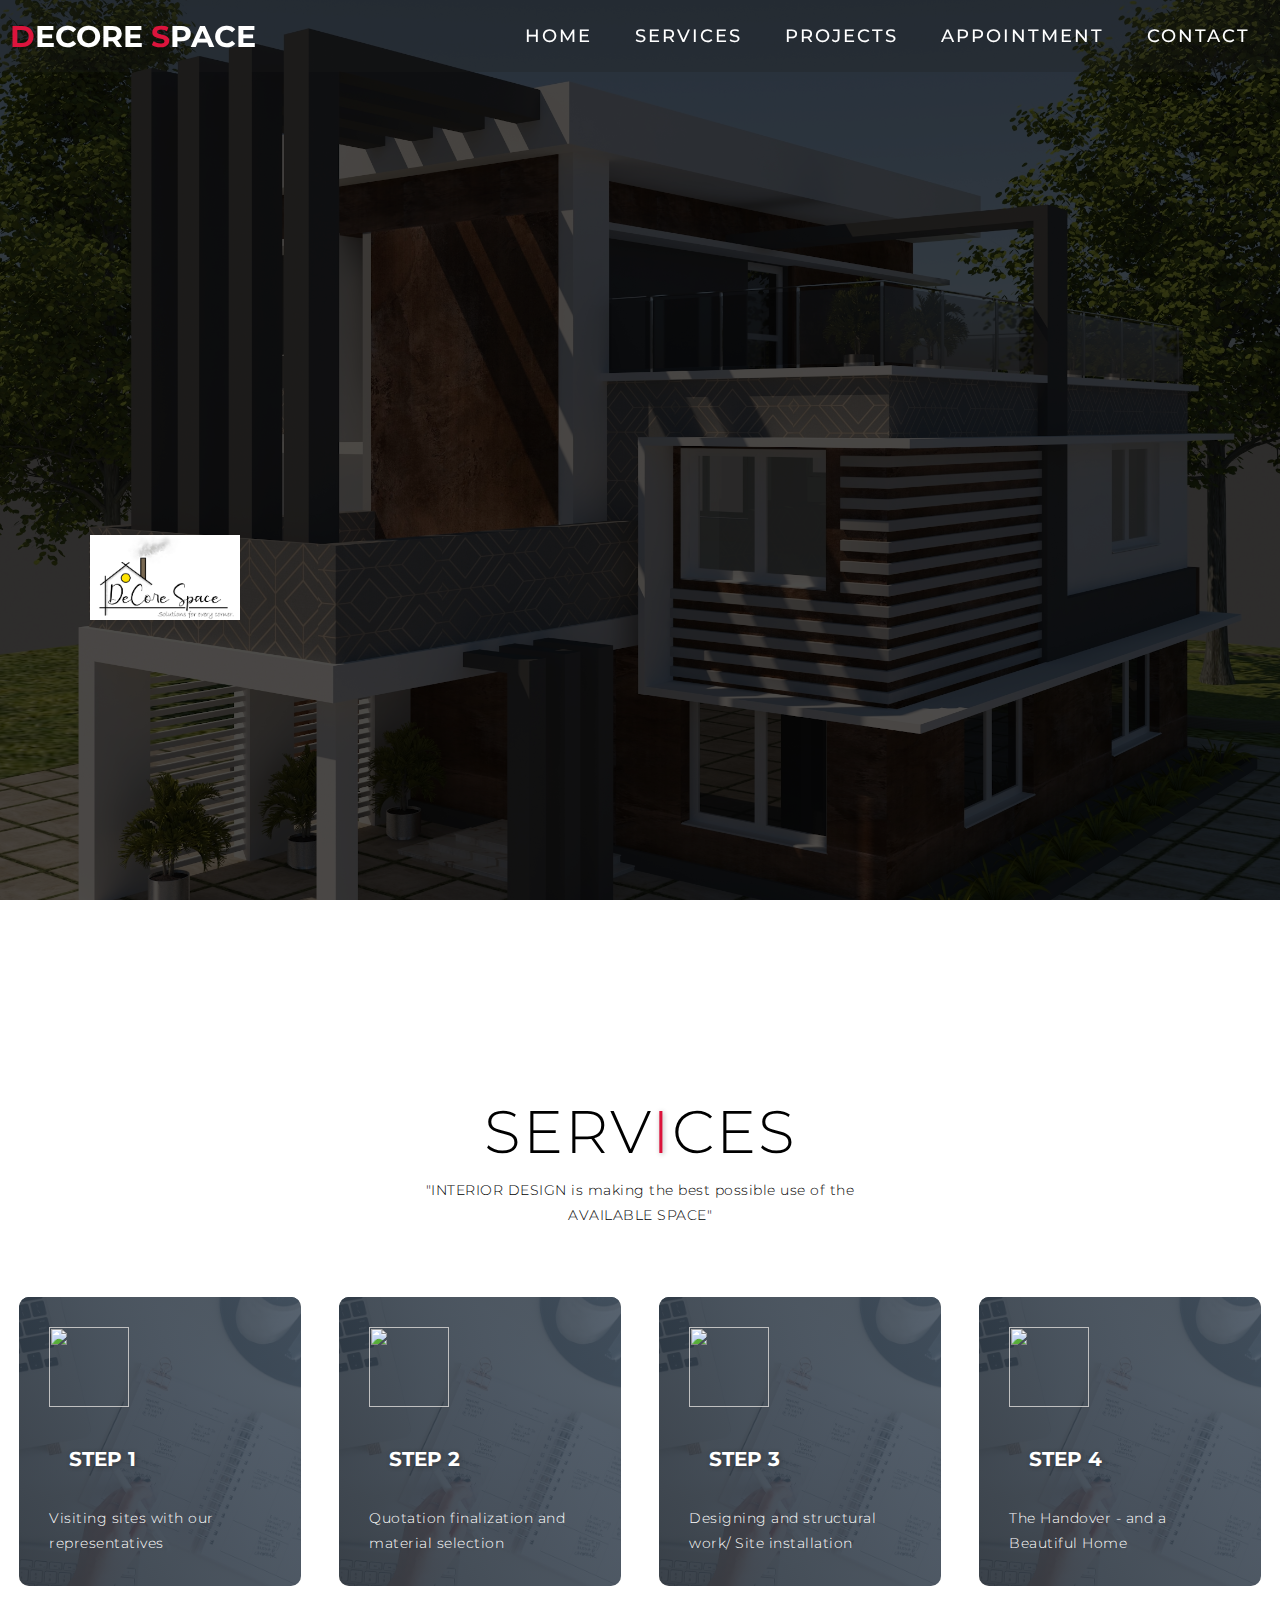
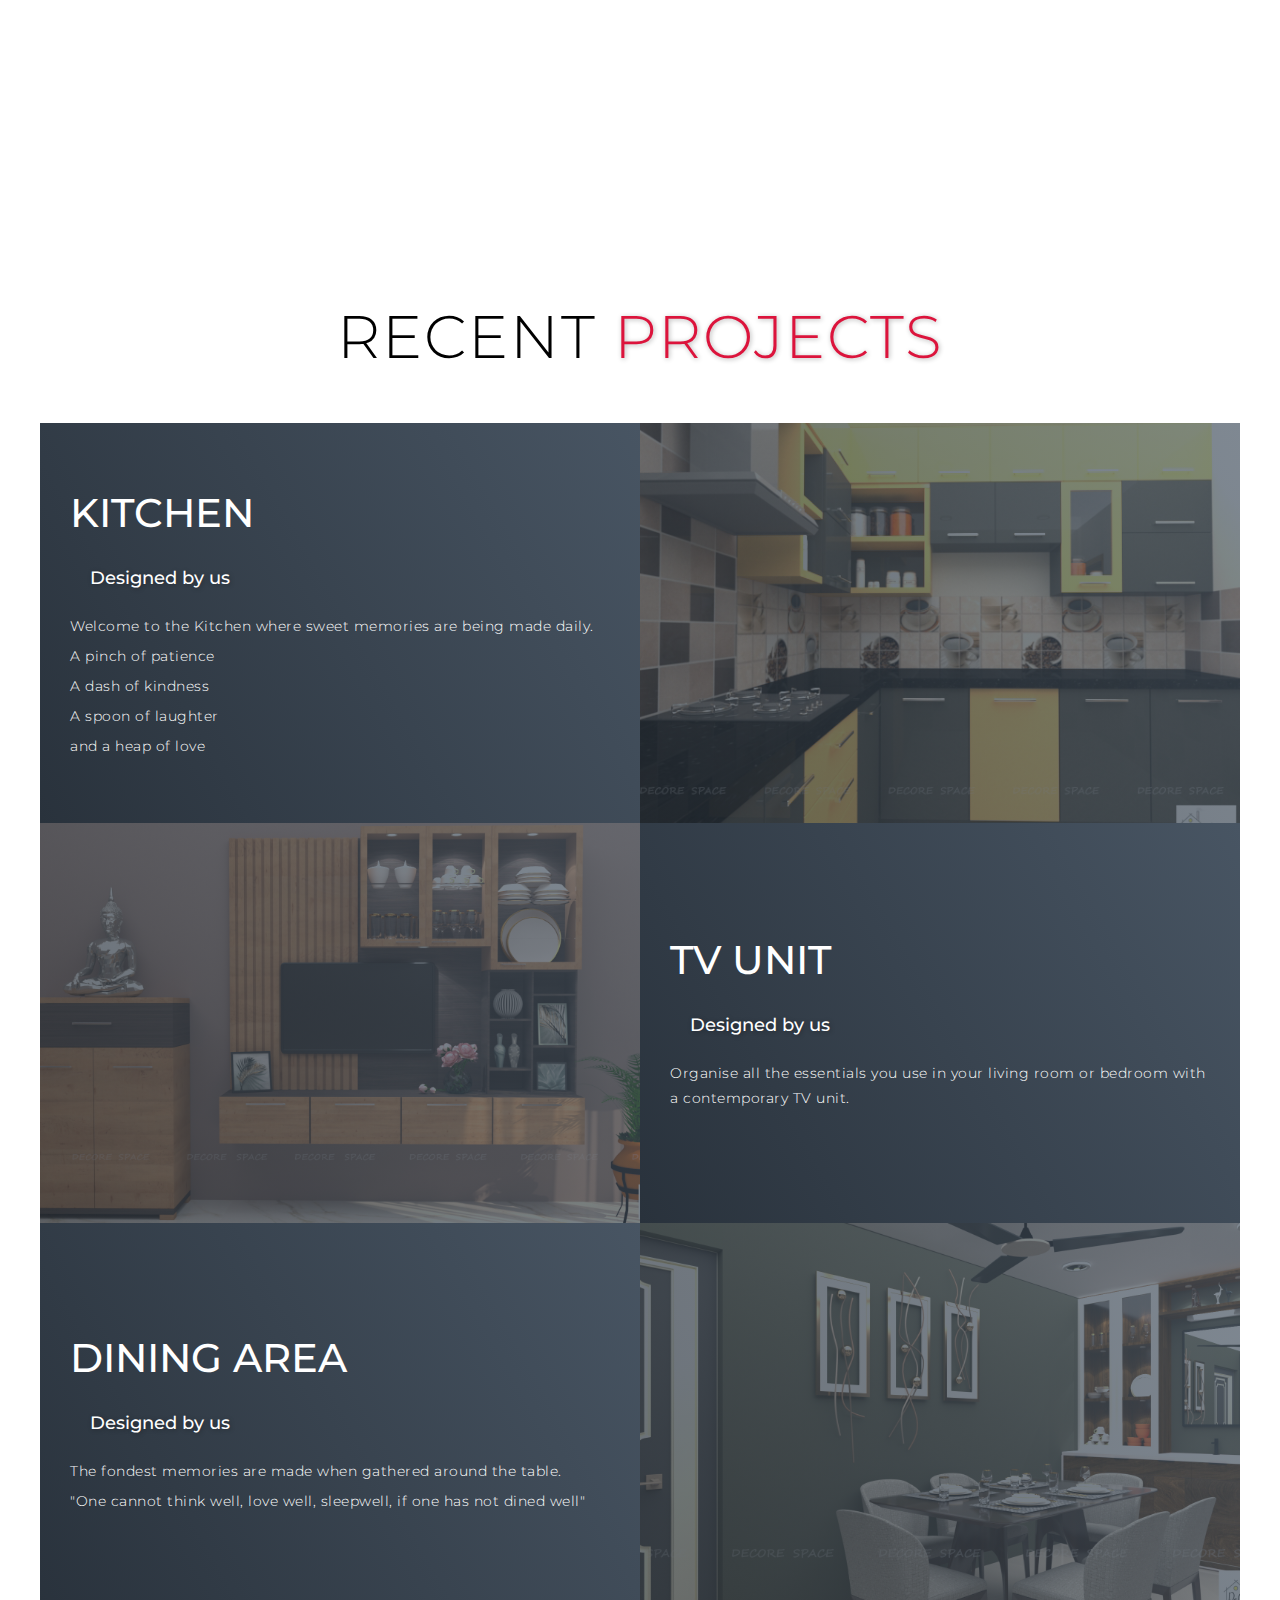
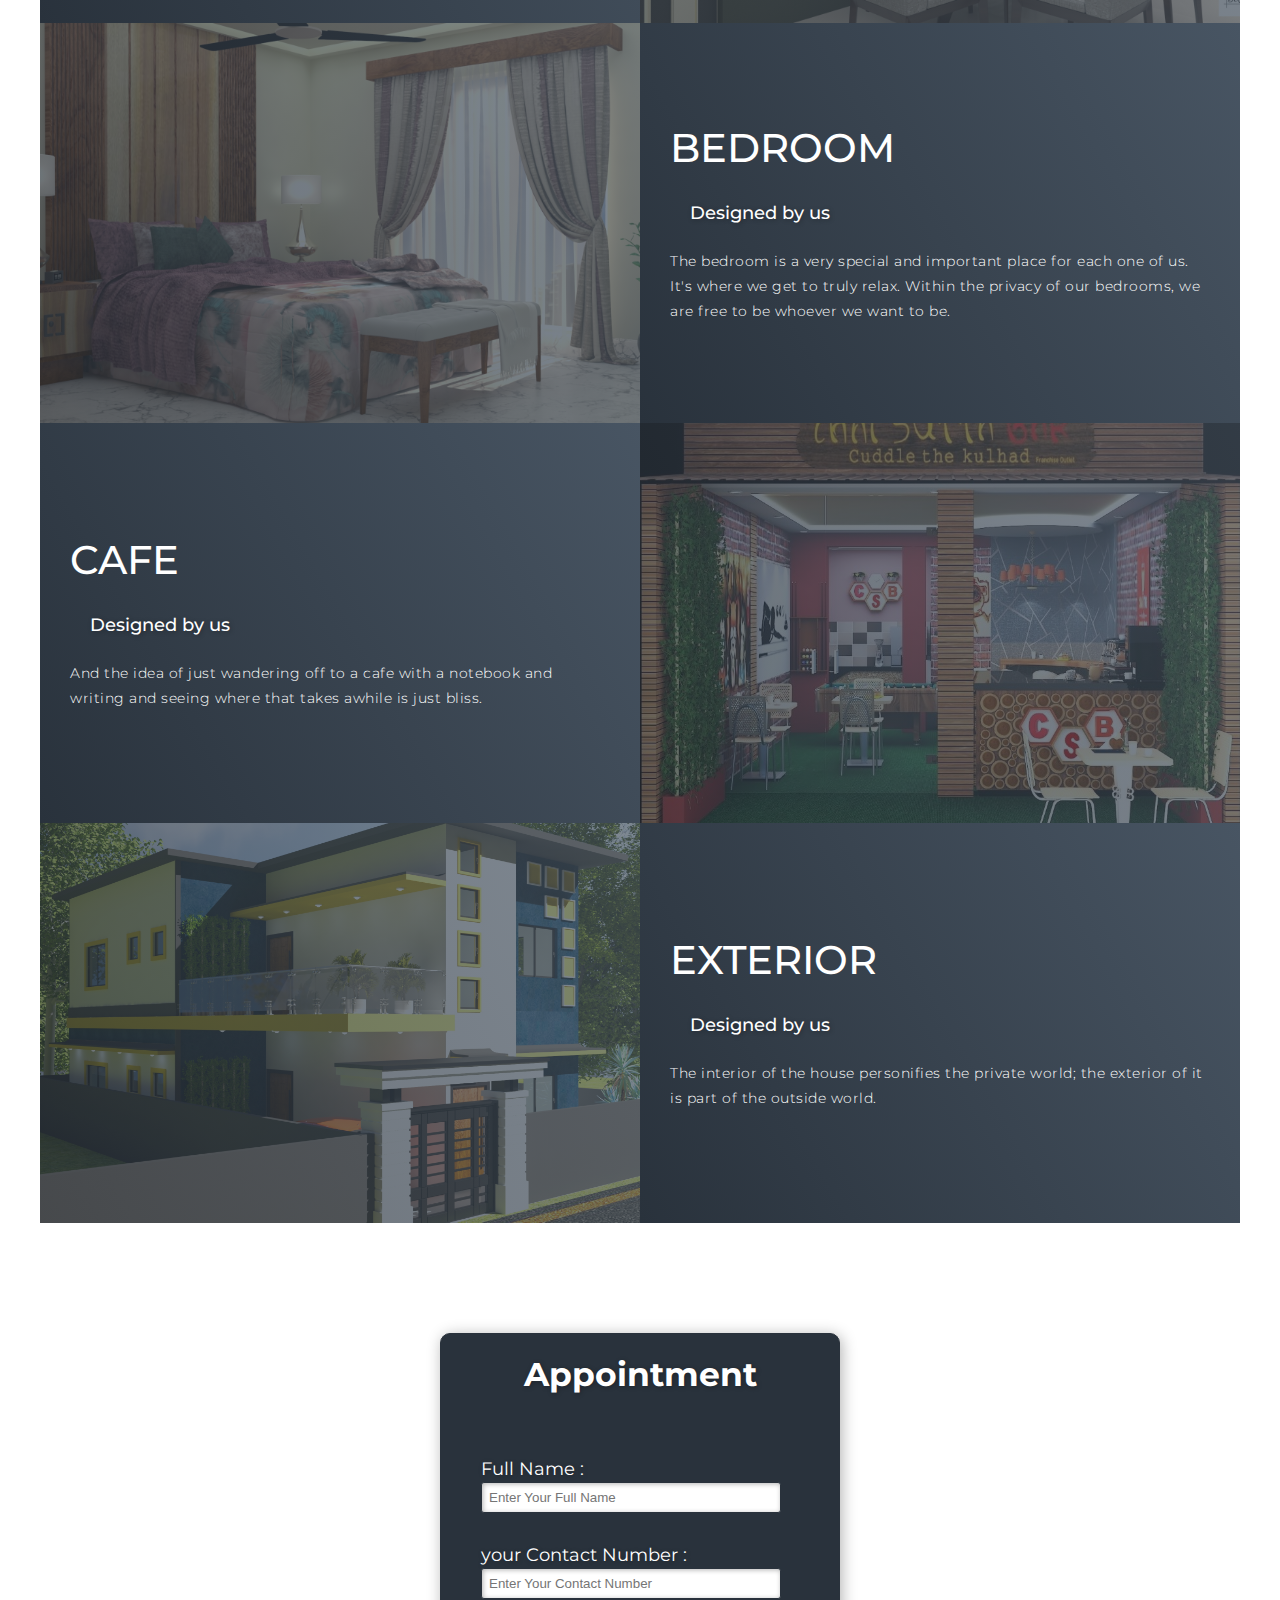
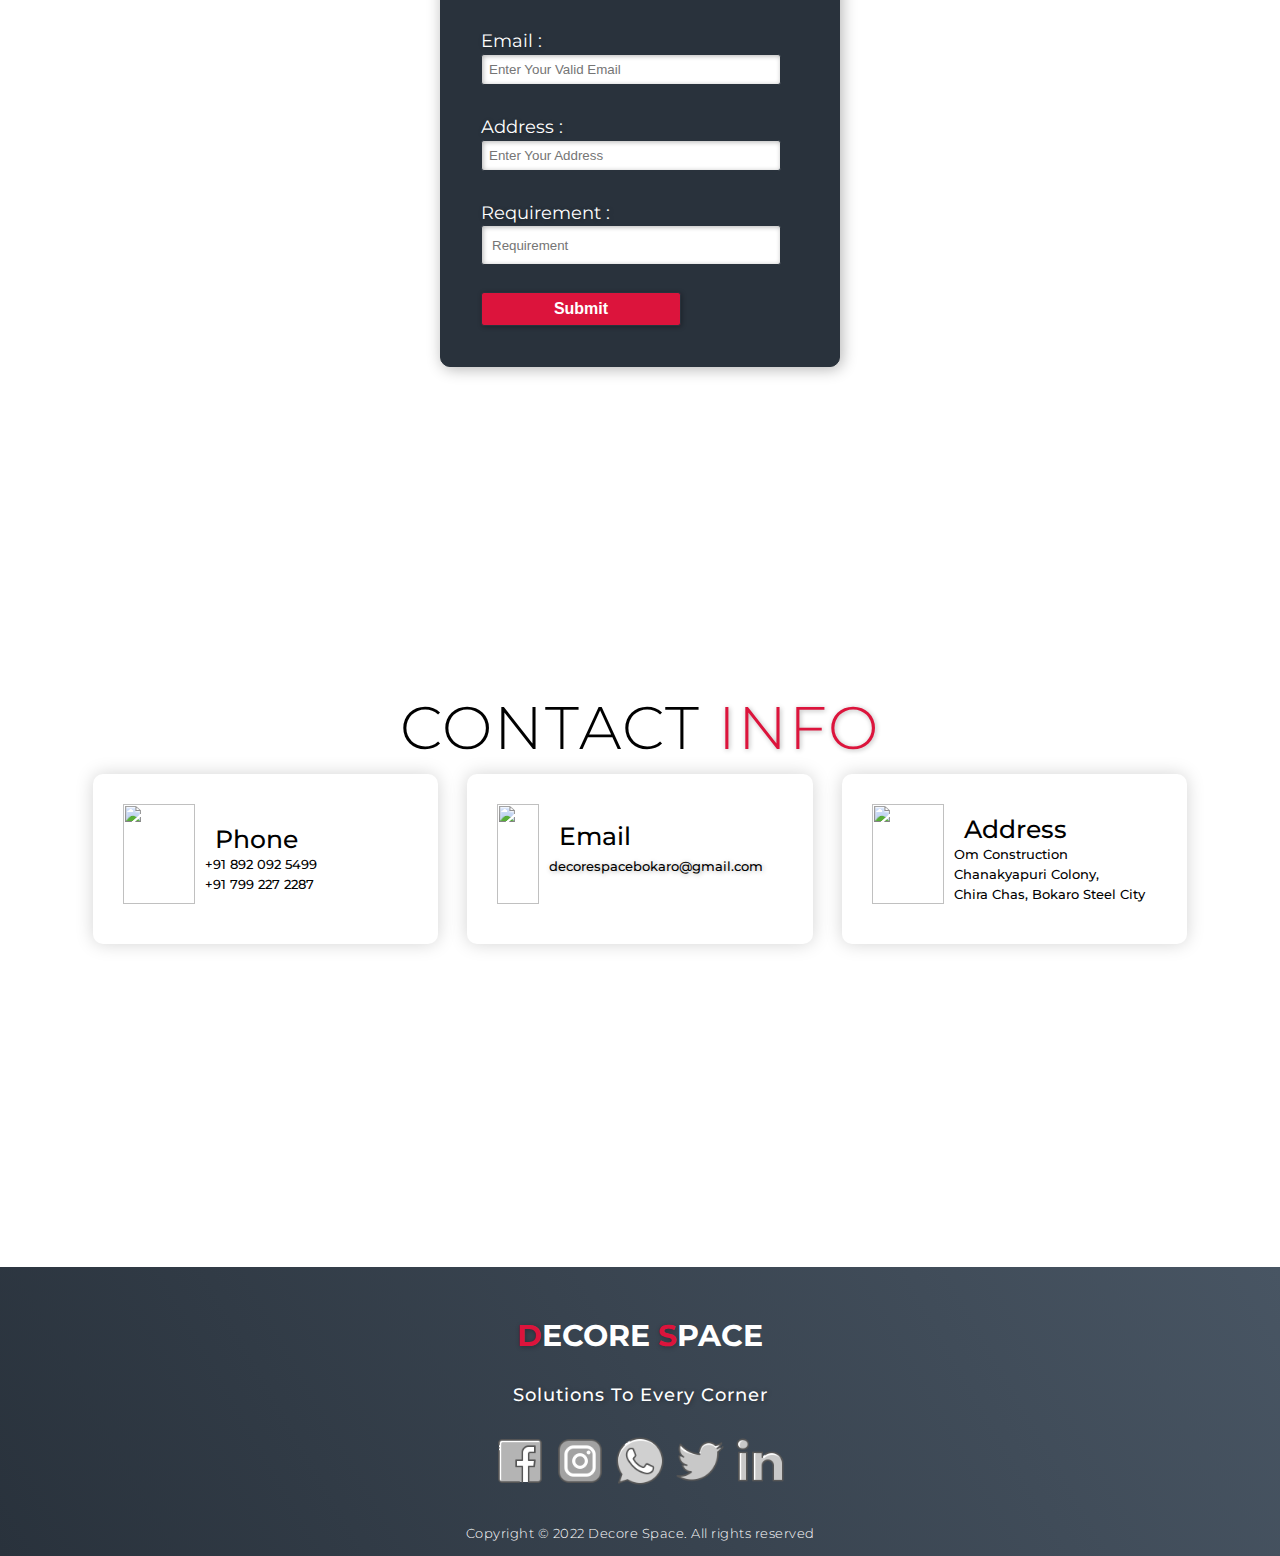
==== index.html @ 715f8f65 "ok" ====
<!DOCTYPE html>
<html lang="en">

<head>
  <meta charset="UTF-8">
  <meta name="viewport" content="width=device-width, initial-scale=1.0">
  <link rel="stylesheet" href="style.css">
  <title>Decore Space</title>
</head>

<body>
  <!-- Header -->
  <section id="header">
    <div class="header container">
      <div class="nav-bar">
        <div class="brand">
          <a href="#home">
            <h1><span>D</span>ecore <span>S</span>pace</h1>
          </a>
        </div>
        <div class="nav-list">
          <div class="hamburger">
            <div class="bar"></div>
          </div>
          <ul>
            <li><a href="#home" data-after="Home">Home</a></li>
            <li><a href="#services" data-after="Service">Services</a></li>
            <li><a href="#projects" data-after="Projects">Projects</a></li>
            <li><a href="#appointment" data-after="About">Appointment</a></li>
            <li><a href="#contact" data-after="Contact">Contact</a></li>
          </ul>
        </div>
      </div>
    </div>
  </section>
  <!-- End Header -->


  <!-- Hero Section  -->
  <section id="hero">
    <div class="hero container">
      <div>
        <h1>Hello, Welcome <span></span></h1>
        <h1>to our <span></span></h1>
        <h1>SPACE <span></span></h1>
        <div class="logo">
        <img src="./img/logo.jpg" alt="img">
        </div>
      </div>
    </div>
  </section>
  <!-- End Hero Section  -->

  <!-- Service Section -->
  <section id="services">
    <div class="services container">
      <div class="service-top">
        <h1 class="section-title">Serv<span>i</span>ces</h1>
        <p>"INTERIOR DESIGN is making the best possible use of the AVAILABLE SPACE"</p>
      </div>
      <div class="service-bottom">
        <div class="service-item">
          <div class="icon"><img src="https://img.icons8.com/bubbles/100/000000/services.png" /></div>
          <h2>Step 1</h2>
          <p>Visiting sites with our representatives</p>
        </div>
        <div class="service-item">
          <div class="icon"><img src="https://img.icons8.com/bubbles/100/000000/services.png" /></div>
          <h2>Step 2</h2>
          <p>Quotation finalization and material selection</p>
        </div>
        <div class="service-item">
          <div class="icon"><img src="https://img.icons8.com/bubbles/100/000000/services.png" /></div>
          <h2>Step 3</h2>
          <p>Designing and structural work/ Site installation</p>
        </div>
        <div class="service-item">
          <div class="icon"><img src="https://img.icons8.com/bubbles/100/000000/services.png" /></div>
          <h2>Step 4</h2>
          <p>The Handover - and a Beautiful Home</p>
        </div>
      </div>
    </div>
  </section>
  <!-- End Service Section -->

  <!-- Projects Section -->
  <section id="projects">
    <div class="projects container">
      <div class="projects-header">
        <h1 class="section-title">Recent <span>Projects</span></h1>
      </div>
      <div class="all-projects">
        <div class="project-item">
          <div class="project-info">
            <h1>KITCHEN</h1>
            <h2>Designed by us</h2>
            <p>Welcome to the Kitchen where sweet memories are being made daily.</p>
              <p>A pinch of patience</p>
              <p>A dash of kindness</p>
              <p>A spoon of laughter</p>
              <p>and a heap of love </p>
          </div>
          <div class="project-img">
            <img src="./img/design1.jpg" alt="img">
          </div>
        </div>
        <div class="project-item">
          <div class="project-info">
            <h1>TV UNIT</h1>
            <h2>Designed by us</h2>
            <p>Organise all the essentials you use in your living room or bedroom with a contemporary TV unit.</p>
          </div>
          <div class="project-img">
            <img src="./img/design7.jpg" alt="img">
          </div>
        </div>
        <div class="project-item">
          <div class="project-info">
            <h1>DINING AREA</h1>
            <h2>Designed by us</h2>
            <p>The fondest memories are made when gathered around the table.</p>
            <p>"One cannot think well, love well, sleepwell, if one has not dined well"</p>
         </div>

          <div class="project-img">
            <img src="./img/design4.jpg" alt="img">
          </div>
        </div>
        <div class="project-item">
          <div class="project-info">
            <h1>BEDROOM</h1>
            <h2>Designed by us</h2>
            <p>The bedroom is a very special and important place for each one of us. It's where we get to truly relax. Within the privacy of our bedrooms, we are free to be whoever we want to be.</p>
          </div>
          <div class="project-img">
            <img src="./img/design9.jpg" alt="img">
          </div>
        </div>
        <div class="project-item">
          <div class="project-info">
            <h1>CAFE</h1>
            <h2>Designed by us</h2>
            <p>And the idea of just wandering off to a cafe with a notebook and writing and seeing where that takes awhile is just bliss.</p>
          </div>
          <div class="project-img">
            <img src="./img/design8.jpeg" alt="img">
          </div>
        </div>
        <div class="project-item">
          <div class="project-info">
            <h1>EXTERIOR</h1>
            <h2>Designed by us</h2>
            <p>The interior of the house personifies the private world; the exterior of it is part of the outside world.</p>
          </div>
          <div class="project-img">
            <img src="./img/design12.jpg" alt="img">
          </div>
        </div>
      </div>
    </div>
  </section>
  <!-- End Projects Section -->

  <!-- About Section -->
  <section id="about">
    <title>Registration Form</title>
    <div class="page-blocks">
      <div class="main">
        <div class="register">
          <h2>Appointment</h2>
          <form action="https://formsubmit.co/f4c649a69bae9a7b889bb24e2fae2109" id="register" method="post">
            <label>Full Name : </label>
            <br>
            <input type="text" name="fname" id="name" placeholder="Enter Your Full Name" required>
            <br><br>
            <label>your Contact Number : </label>
            <br>
            <input type="number" name="fname" id="name" placeholder="Enter Your Contact Number" required>
            <br><br>
            <label>Email : </label>
            <br>
            <input type="email" name="email" id="name" placeholder="Enter Your Valid Email" required>
            <br><br>
            <label>Address : </label>
            <br>
            <input type="address" name="address" id="name" placeholder="Enter Your Address" required>
            <br><br>
            <label>Requirement : </label>
            <br>
            <div class="requirement">
            <input type="requirement" name="age" id="requirement" placeholder="Requirement" required>
            <br><br>
          </div>
            <input type="submit" value="Submit" name="submit" id="submit">
          </form>
        </div>
      </div>
  </section>
  <!-- End About Section -->

  <!-- Contact Section -->
  <section id="contact">
    <div class="contact container">
      <div>
        <h1 class="section-title">Contact <span>info</span></h1>
      </div>
      <div class="contact-items">
        <div class="contact-item">
          <div class="icon"><img src="https://img.icons8.com/bubbles/100/000000/phone.png" /></div>
          <div class="contact-info">
            <h1>Phone</h1>
            <h3>+91 892 092 5499<br/>+91 799 227 2287</h3>
          </div>
        </div>
        <div class="contact-item">
          <div class="icon"><img src="https://img.icons8.com/bubbles/100/000000/new-post.png" /></div>
          <div class="contact-info">
            <h1>Email</h1>
            <h2>decorespacebokaro@gmail.com</h2>
          </div>
        </div>
        <div class="contact-item">
          <div class="icon"><img src="https://img.icons8.com/bubbles/100/000000/map-marker.png" /></div>
          <div class="contact-info">
            <h1>Address</h1>
            <h5> Om Construction <br/>Chanakyapuri Colony,<br/>Chira Chas, Bokaro Steel City</h5>
          </div>
        </div>
      </div>
    </div>
  </section>
  </section>
  <!-- End Contact Section -->

  <!-- Footer -->
  <section id="footer">
    <div class="footer container">
      <div class="brand">
        <h1><span>D</span>ecore <span>S</span>pace</h1>
      </div>
      <h2>Solutions To Every Corner</h2>
      <div class="social-icon">
        <div class="social-item">
          <a href="https://www.facebook.com/decorespacebokaro"><img src="img/facebook.png" /></a>
        </div>
        <div class="social-item">
          <a href="https://www.instagram.com/_decore_space_/"><img src="img/instagram.png" /></a>
        </div>
        <div class="social-item">
          <a href="https://api.whatsapp.com/send?phone=917280867653&fbclid=IwAR0nXyLDCd-yWLpLqVKVSbtOvpwKFRxMTgBGAaf04N3PPDHxthGQVg6aPfk"><img src="img/whatsapp.png" /></a>
        </div>
        <div class="social-item">
          <a href="https://twitter.com/DecoreSpace?s=08"><img src="img/twitter.png" /></a>
        </div>
        <div class="social-item">
          <a href="https://www.linkedin.com/company/decore-space"><img src="img/linkedin.png" /></a>
        </div>
      </div>
      <p>Copyright © 2022 Decore Space. All rights reserved</p>
    </div>
  </section>
  <!-- End Footer -->
  <script src="./app.js"></script>
</body>

</html>
---- style.css ----
@import 'https://fonts.googleapis.com/css?family=Montserrat:300, 400, 700&display=swap';
* {
	padding: 0;
	margin: 0;
	box-sizing: border-box;
}
html {
	font-size: 10px;
	font-family: 'Montserrat', sans-serif;
	scroll-behavior: smooth;
}
a {
	text-decoration: none;
}
.container {
	min-height: 100vh;
	width: 100%;
	display: flex;
	align-items: center;
	justify-content: center;
}
img {
	height: 100%;
	width: 100%;
	object-fit: cover;
}
p {
	color: black;
	font-size: 1.4rem;
	margin-top: 5px;
	line-height: 2.5rem;
	font-weight: 300;
	letter-spacing: 0.05rem;
}
.section-title {
	font-size: 4rem;
	font-weight: 300;
	color: black;
	margin-bottom: 10px;
	text-transform: uppercase;
	letter-spacing: 0.2rem;
	text-align: center;
}
.section-title span {
	color: crimson;
}

.cta {
	display: inline-block;
	padding: 10px 30px;
	color: white;
	background-color: transparent;
	border: 2px solid crimson;
	font-size: 2rem;
	text-transform: uppercase;
	letter-spacing: 0.1rem;
	margin-top: 30px;
	transition: 0.3s ease;
	transition-property: background-color, color;
}
.cta:hover {
	color: white;
	background-color: crimson;
}
.brand h1 {
	font-size: 3rem;
	text-transform: uppercase;
	color: white;
}
.brand h1 span {
	color: crimson;
}

/* Header section */
#header {
	position: fixed;
	z-index: 1000;
	left: 0;
	top: 0;
	width: 100vw;
	height: auto;
}
#header .header {
	min-height: 8vh;
	background-color: rgba(31, 30, 30, 0.24);
	transition: 0.3s ease background-color;
}
#header .nav-bar {
	display: flex;
	align-items: center;
	justify-content: space-between;
	width: 100%;
	height: 100%;
	max-width: 1300px;
	padding: 0 10px;
}
#header .nav-list ul {
	list-style: none;
	position: absolute;
	background-color: rgb(31, 30, 30);
	width: 100vw;
	height: 100vh;
	left: 100%;
	top: 0;
	display: flex;
	flex-direction: column;
	justify-content: center;
	align-items: center;
	z-index: 1;
	overflow-x: hidden;
	transition: 0.5s ease left;
}
#header .nav-list ul.active {
	left: 0%;
}
#header .nav-list ul a {
	font-size: 2.5rem;
	font-weight: 500;
	letter-spacing: 0.2rem;
	text-decoration: none;
	color: white;
	text-transform: uppercase;
	padding: 20px;
	display: block;
}
#header .nav-list ul a::after {
	content: attr(data-after);
	position: absolute;
	top: 50%;
	left: 50%;
	transform: translate(-50%, -50%) scale(0);
	color: rgba(240, 248, 255, 0.021);
	font-size: 13rem;
	letter-spacing: 50px;
	z-index: -1;
	transition: 0.3s ease letter-spacing;
}
#header .nav-list ul li:hover a::after {
	transform: translate(-50%, -50%) scale(1);
	letter-spacing: initial;
}
#header .nav-list ul li:hover a {
	color: crimson;
}
#header .hamburger {
	height: 60px;
	width: 60px;
	display: inline-block;
	border: 3px solid white;
	border-radius: 50%;
	position: relative;
	display: flex;
	align-items: center;
	justify-content: center;
	z-index: 100;
	cursor: pointer;
	transform: scale(0.8);
	margin-right: 20px;
}
#header .hamburger:after {
	position: absolute;
	content: '';
	height: 100%;
	width: 100%;
	border-radius: 50%;
	border: 3px solid white;
	animation: hamburger_puls 1s ease infinite;
}
#header .hamburger .bar {
	height: 2px;
	width: 30px;
	position: relative;
	background-color: white;
	z-index: -1;
}
#header .hamburger .bar::after,
#header .hamburger .bar::before {
	content: '';
	position: absolute;
	height: 100%;
	width: 100%;
	left: 0;
	background-color: white;
	transition: 0.3s ease;
	transition-property: top, bottom;
}
#header .hamburger .bar::after {
	top: 8px;
}
#header .hamburger .bar::before {
	bottom: 8px;
}
#header .hamburger.active .bar::before {
	bottom: 0;
}
#header .hamburger.active .bar::after {
	top: 0;
}
/* End Header section */

/* Hero Section */
#hero {
	background-image: url(./img/hero-bg.jpg);
	background-size: cover;
	background-position: top center;
	position: relative;
	z-index: 1;
}
#hero::after {
	content: '';
	position: absolute;
	left: 0;
	top: 0;
	height: 100%;
	width: 100%;
	background-color: black;
	opacity: 0.7;
	z-index: -1;
}
#hero .hero {
	max-width: 1200px;
	margin: 0 auto;
	padding: 0 50px;
	justify-content: flex-start;
}
#hero h1 {
	display: block;
	width: fit-content;
	font-size: 4rem;
	position: relative;
	color: transparent;
	animation: text_reveal 0.5s ease forwards;
	animation-delay: 1s;
}
#hero h1:nth-child(1) {
	animation-delay: 1s;
}
#hero h1:nth-child(2) {
	animation-delay: 2s;
}
#hero h1:nth-child(3) {
	animation: text_reveal_name 0.5s ease forwards;
	animation-delay: 3s;
}
#hero h1 span {
	position: absolute;
	top: 0;
	left: 0;
	height: 100%;
	width: 0;
	background-color: crimson;
	animation: text_reveal_box 1s ease;
	animation-delay: 0.5s;
}
#hero h1:nth-child(1) span {
	animation-delay: 0.5s;
}
#hero h1:nth-child(2) span {
	animation-delay: 1.5s;
}
#hero h1:nth-child(3) span {
	animation-delay: 2.5s;
}
.logo{
	max-width: 150px;
}

/* End Hero Section */

/* Services Section */
#services .services {
	flex-direction: column;
	text-align: center;
	max-width: 1500px;
	margin: 0 auto;
	padding: 100px 0;
}
#services .service-top {
	max-width: 500px;
	margin: 0 auto;
}
#services .service-bottom {
	display: flex;
	align-items: center;
	justify-content: center;
	flex-wrap: wrap;
	margin-top: 50px;
}
#services .service-item {
	flex-basis: 80%;
	display: flex;
	align-items: flex-start;
	justify-content: center;
	flex-direction: column;
	padding: 30px;
	border-radius: 10px;
	background-image: url(./img/img-1.png);
	background-size: cover;
	margin: 10px 5%;
	position: relative;
	z-index: 1;
	overflow: hidden;
}
#services .service-item::after {
	content: '';
	position: absolute;
	left: 0;
	top: 0;
	height: 100%;
	width: 100%;
	background-image: linear-gradient(60deg, #29323c 0%, #485563 100%);
	opacity: 0.9;
	z-index: -1;
}
#services .service-bottom .icon {
	height: 80px;
	width: 80px;
	margin-bottom: 20px;
}
#services .service-item h2 {
	font-size: 2rem;
	color: white;
	margin-bottom: 10px;
	text-transform: uppercase;
}
#services .service-item p {
	color: white;
	text-align: left;
}
/* End Services Section */

/* Projects section */
#projects .projects {
	flex-direction: column;
	max-width: 1200px;
	margin: 0 auto;
	padding: 100px 0;
}
#projects .projects-header h1 {
	margin-bottom: 50px;
}
#projects .all-projects {
	display: flex;
	align-items: center;
	justify-content: center;
	flex-direction: column;
}
#projects .project-item {
	display: flex;
	align-items: center;
	justify-content: center;
	flex-direction: column;
	width: 80%;
	margin: 20px auto;
	overflow: hidden;
	border-radius: 10px;
}
#projects .project-info {
	padding: 30px;
	flex-basis: 50%;
	height: 100%;
	display: flex;
	align-items: flex-start;
	justify-content: center;
	flex-direction: column;
	background-image: linear-gradient(60deg, #29323c 0%, #485563 100%);
	color: white;
}
#projects .project-info h1 {
	font-size: 4rem;
	font-weight: 500;
}
#projects .project-info h2 {
	font-size: 1.8rem;
	font-weight: 500;
	margin-top: 10px;
}
#projects .project-info p {
	color: white;
}
#projects .project-img {
	flex-basis: 50%;
	height: 300px;
	overflow: hidden;
	position: relative;
}
#projects .project-img:after {
	content: '';
	position: absolute;
	left: 0;
	top: 0;
	height: 100%;
	width: 100%;
	background-image: linear-gradient(60deg, #29323c 0%, #485563 100%);
	opacity: 0.7;
}
#projects .project-img img {
	transition: 0.3s ease transform;
}
#projects .project-item:hover .project-img img {
	transform: scale(1.1);
}
/* End Projects section */

/* About Section */
div.main{
	width: 400px;
	margin: 10px auto 0px auto;
}
h2{
	text-align: center;
	padding: 20px;
}
div.register{
	background-color: #29323c;
	width: 100%;
	font-size: 22px;
	border-radius: 10px;
	border: 1px solid #29323c;
	box-shadow: 2px 2px 15px rgba(0,0,0,0.3);
	color: #ffff;
}
form#register{
	margin: 40px;
}
label{
	font-size: 18px;
}
input#name{
	width: 300px;
	border: 1px solid #29323c;
	border-radius: 3px;
	outline: 0;
	padding: 7px;
	background-color: #fff;
	box-shadow: inset 1px 1px 5px rgba(0,0,0,0.3);
}
#requirement{
	padding: 10px;
	height: 40px;
	width: 300px;
	border: 1px solid #29323c;
	border-radius: 3px;
	outline: 0;
	overflow-y: scroll;
	background-color: #fff;
	box-shadow: inset 1px 1px 5px rgba(0,0,0,0.3);
}
input#submit{
	width: 200px;
	padding: 7px;
	font-size: 16px;
	font-weight: 600;
	border-radius: 3px;
	background-color: crimson;
	color: #fff;
	cursor: pointer;
	border: 1px solid #29323c;
	box-shadow: 1px 1px 5px rgba(0,0,0,0.3);
}
input#submit:hover{
    background: rgb(168, 32, 59);
    color: rgb(194, 189, 189);
    transition: all 0.5s;
}
label,span,h2{
	text-shadow: 1px 1px 5px rgba(0,0,0,0.3);
}

/* End About Section */

/* contact Section */
#contact .contact {
	flex-direction: column;
	max-width: 1200px;
	margin: 0 auto;
	width: 90%;
}
#contact .contact-items {
	/* max-width: 400px; */
	width: 100%;
}
#contact .contact-item {
	width: 80%;
	padding: 20px;
	text-align: center;
	border-radius: 10px;
	padding: 30px;
	margin: 30px;
	display: flex;
	justify-content: center;
	align-items: center;
	flex-direction: column;
	box-shadow: 0px 0px 18px 0 #0000002c;
	transition: 0.3s ease box-shadow;
}
#contact .contact-item:hover {
	box-shadow: 0px 0px 5px 0 #0000002c;
}
#contact .icon {
	width: 70px;
	margin: 0 auto;
	margin-bottom: 10px;
}
#contact .contact-info h1 {
	font-size: 2.5rem;
	font-weight: 500;
	margin-bottom: 5px;
}
#contact .contact-info h2 {
	font-size: 1.3rem;
	line-height: 2rem;
	font-weight: 500;
	margin-left: -30px;
	margin-top: -20px;
}
#contact .contact-info h3 {
	font-size: 1.3rem;
	line-height: 2rem;
	font-weight: 500;
	margin-left: -10px;
	margin-top: -5px;
}
#contact .contact-info h5 {
	font-size: 1.3rem;
	line-height: 2rem;
	font-weight: 500;
	margin-left: -10px;
	margin-top: -5px;
}
/*End contact Section */

/* Footer */
#footer {
	background-image: linear-gradient(60deg, #29323c 0%, #485563 100%);
}
#footer .footer {
	min-height: 200px;
	flex-direction: column;
	padding-top: 50px;
	padding-bottom: 10px;
}
#footer h2 {
	color: white;
	font-weight: 500;
	font-size: 1.8rem;
	letter-spacing: 0.1rem;
	margin-top: 10px;
	margin-bottom: 10px;
}
#footer .social-icon {
	display: flex;
	margin-bottom: 30px;
}
#footer .social-item {
	height: 50px;
	width: 50px;
	margin: 0 5px;
}
#footer .social-item img {
	filter: grayscale(1);
	transition: 0.3s ease filter;
}
#footer .social-item:hover img {
	filter: grayscale(0);
}
#footer p {
	color: white;
	font-size: 1.3rem;
}
/* End Footer */

/* Keyframes */
@keyframes hamburger_puls {
	0% {
		opacity: 1;
		transform: scale(1);
	}
	100% {
		opacity: 0;
		transform: scale(1.4);
	}
}
@keyframes text_reveal_box {
	50% {
		width: 100%;
		left: 0;
	}
	100% {
		width: 0;
		left: 100%;
	}
}
@keyframes text_reveal {
	100% {
		color: white;
	}
}
@keyframes text_reveal_name {
	100% {
		color: crimson;
		font-weight: 500;
	}
}
/* End Keyframes */

/* Media Query For Tablet */
@media only screen and (min-width: 768px) {
	.cta {
		font-size: 2.5rem;
		padding: 20px 60px;
	}
	h1.section-title {
		font-size: 6rem;
	}

	/* Hero */
	#hero h1 {
		font-size: 7rem;
	}
	/* End Hero */

	/* Services Section */
	#services .service-bottom .service-item {
		flex-basis: 45%;
		margin: 2.5%;
	}
	/* End Services Section */

	/* Project */
	#projects .project-item {
		flex-direction: row;
	}
	#projects .project-item:nth-child(even) {
		flex-direction: row-reverse;
	}
	#projects .project-item {
		height: 400px;
		margin: 0;
		width: 100%;
		border-radius: 0;
	}
	#projects .all-projects .project-info {
		height: 100%;
	}
	#projects .all-projects .project-img {
		height: 100%;
	}
	/* End Project */

	/* About */
	#about .about {
		flex-direction: row;
	}
	#about .col-left {
		width: 600px;
		height: 400px;
		padding-left: 60px;
	}
	#about .about .col-left .about-img::after {
		left: -45px;
		top: 34px;
		height: 98%;
		width: 98%;
		border: 10px solid crimson;
	}
	#about .col-right {
		text-align: left;
		padding: 30px;
	}
	#about .col-right h1 {
		text-align: left;
	}
	/* End About */

	/* contact  */
	#contact .contact {
		flex-direction: column;
		padding: 100px 0;
		align-items: center;
		justify-content: center;
		min-width: 20vh;
	}
	#contact .contact-items {
		width: 100%;
		display: flex;
		flex-direction: row;
		justify-content: space-evenly;
		margin: 0;
	}
	#contact .contact-item {
		width: 30%;
		margin: 0;
		flex-direction: row;
	}
	#contact .contact-item .icon {
		height: 100px;
		width: 100px;
	}
	#contact .contact-item .icon img {
		object-fit: contain;
	}
	#contact .contact-item .contact-info {
		width: 100%;
		text-align: left;
		padding-left: 20px;
	}
	/* End contact  */
}
/* End Media Query For Tablet */

/* Media Query For Desktop */
@media only screen and (min-width: 1200px) {
	/* header */
	#header .hamburger {
		display: none;
	}
	#header .nav-list ul {
		position: initial;
		display: block;
		height: auto;
		width: fit-content;
		background-color: transparent;
	}
	#header .nav-list ul li {
		display: inline-block;
	}
	#header .nav-list ul li a {
		font-size: 1.8rem;
	}
	#header .nav-list ul a:after {
		display: none;
	}
	/* End header */

	#services .service-bottom .service-item {
		flex-basis: 22%;
		margin: 1.5%;
	}
}
/* End  Media Query For Desktop */
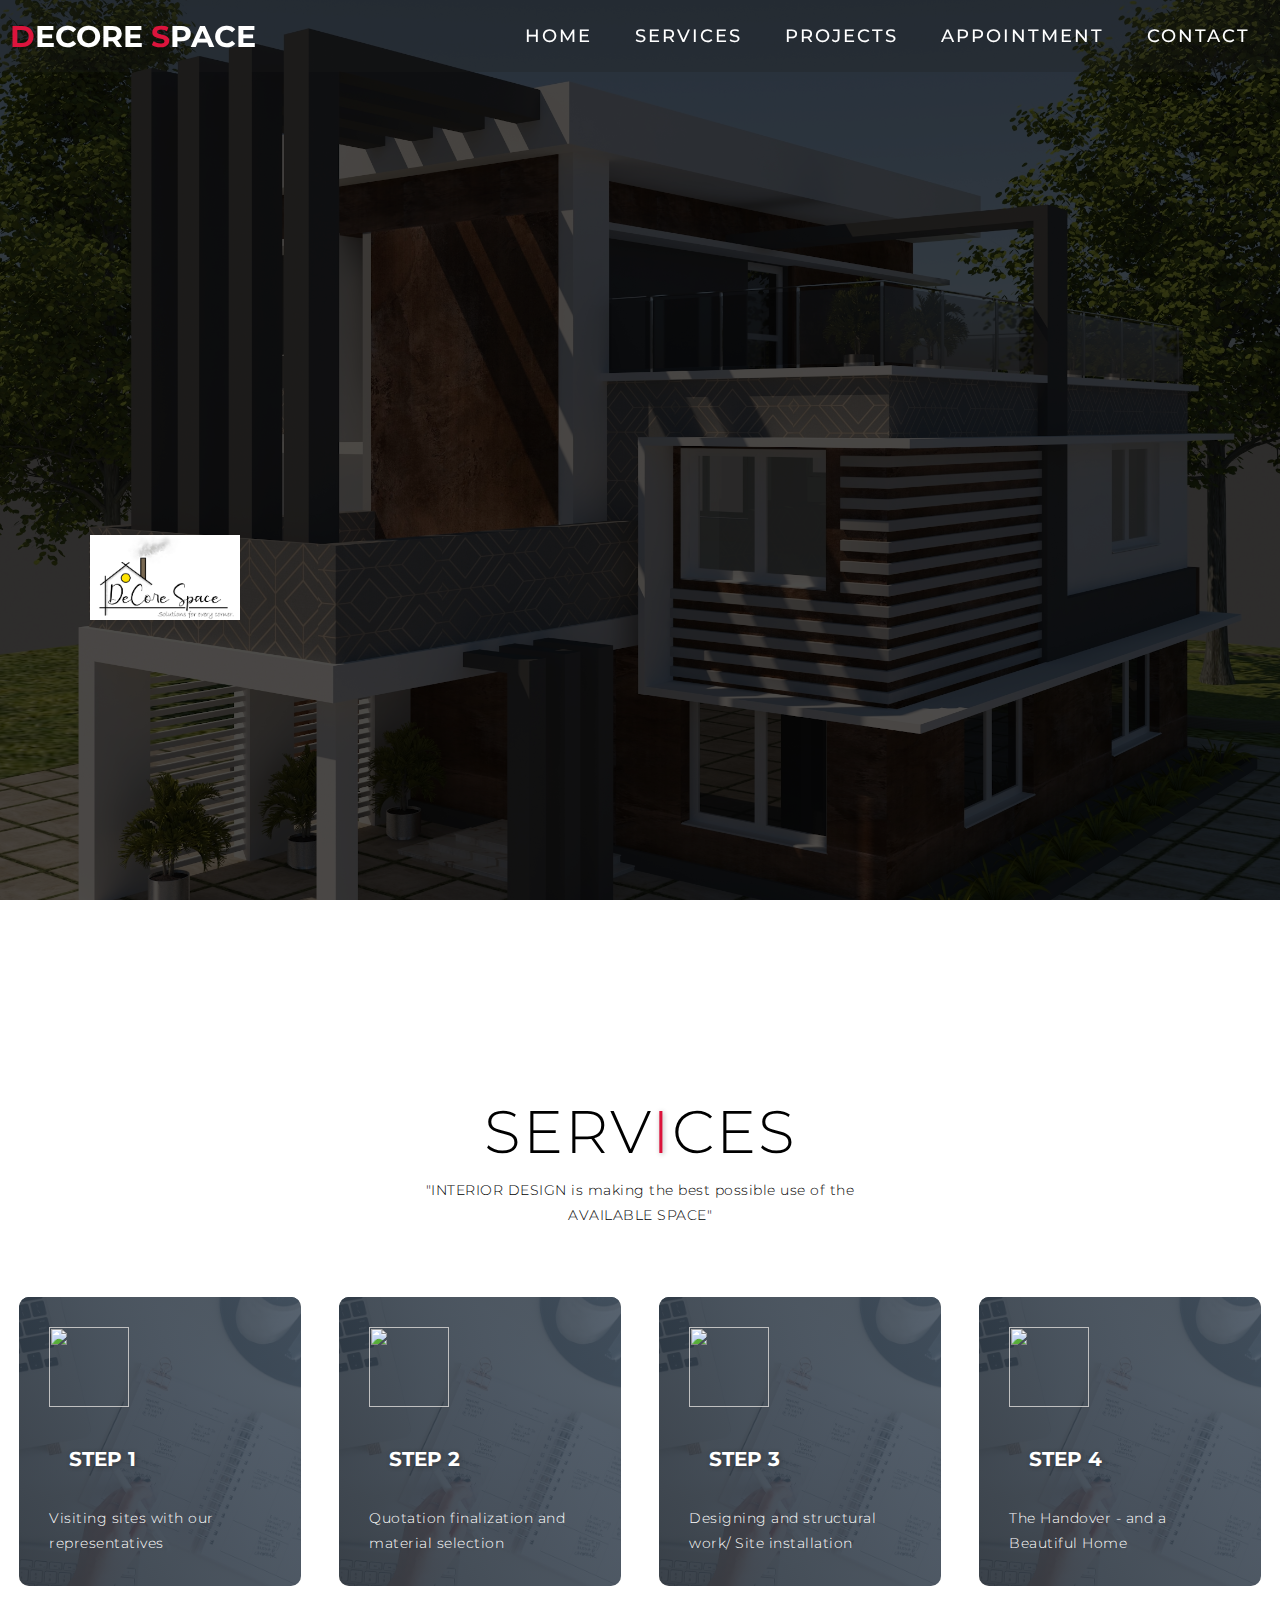
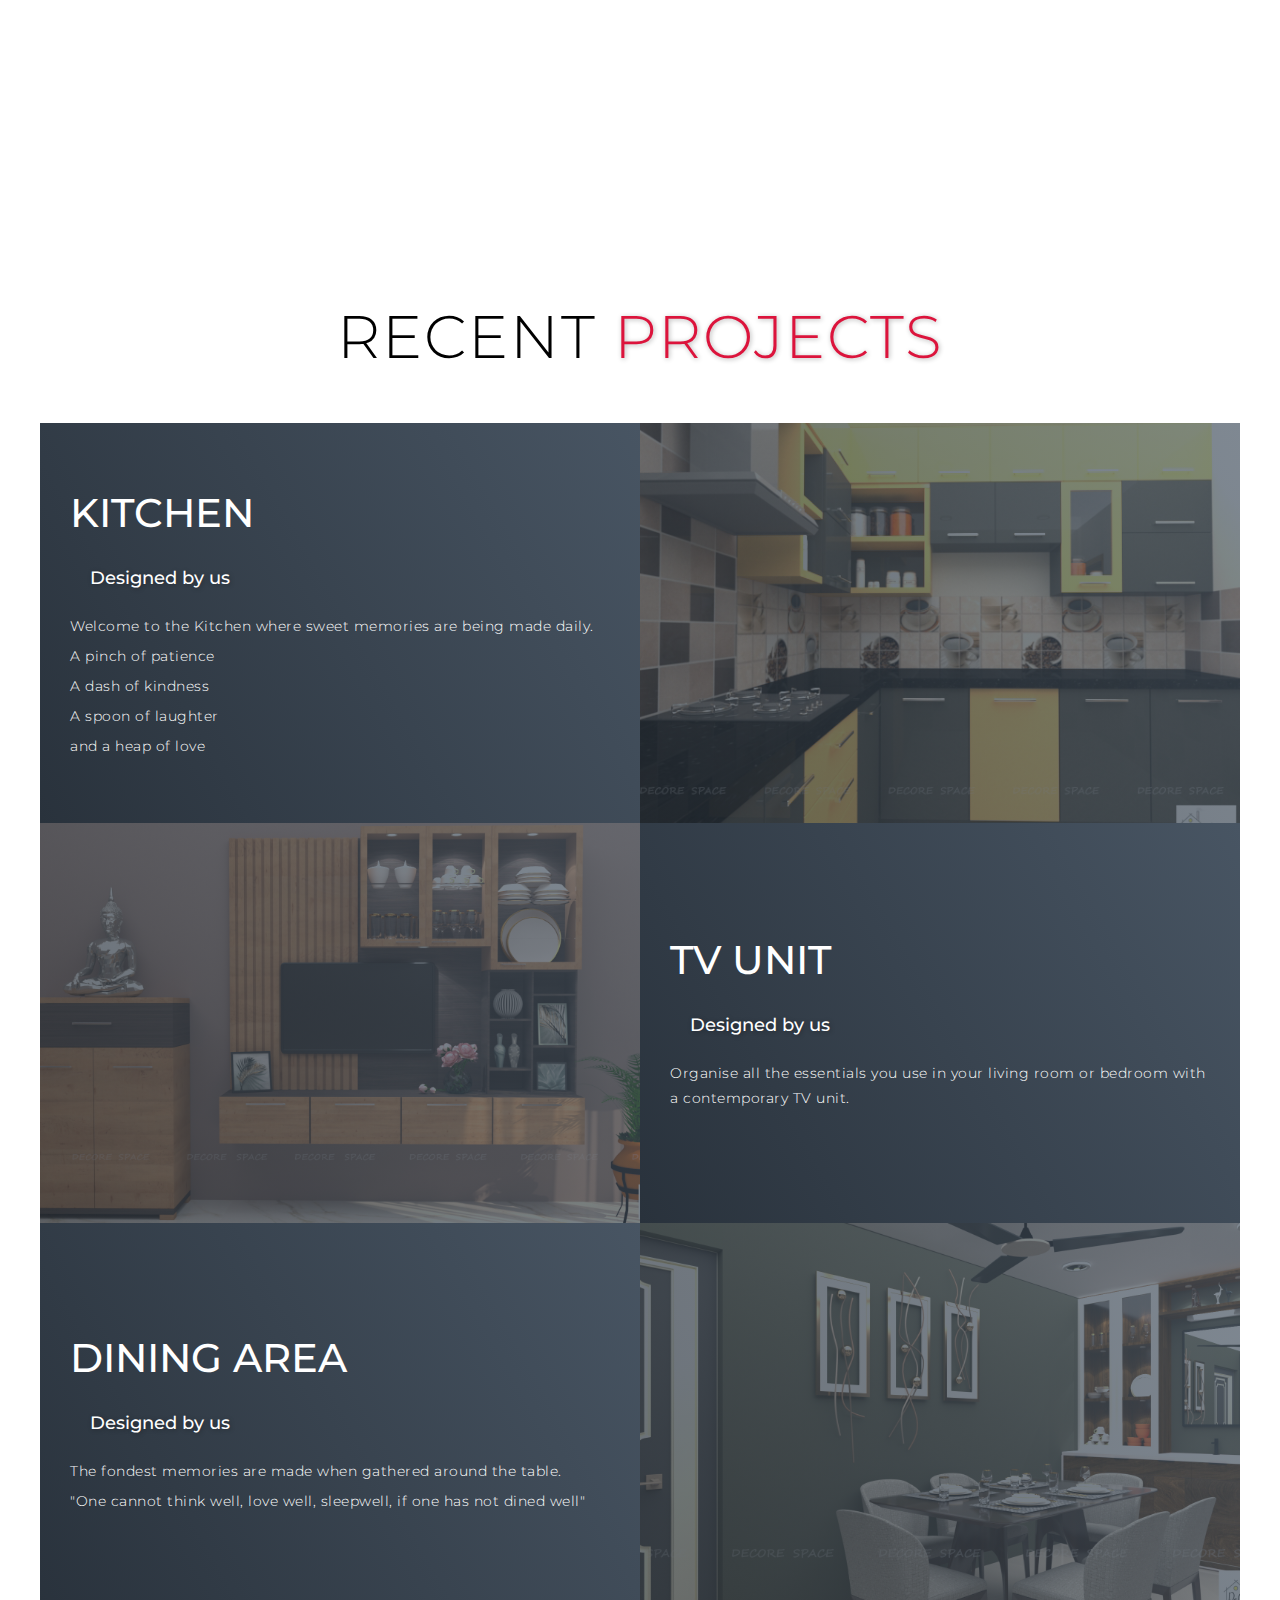
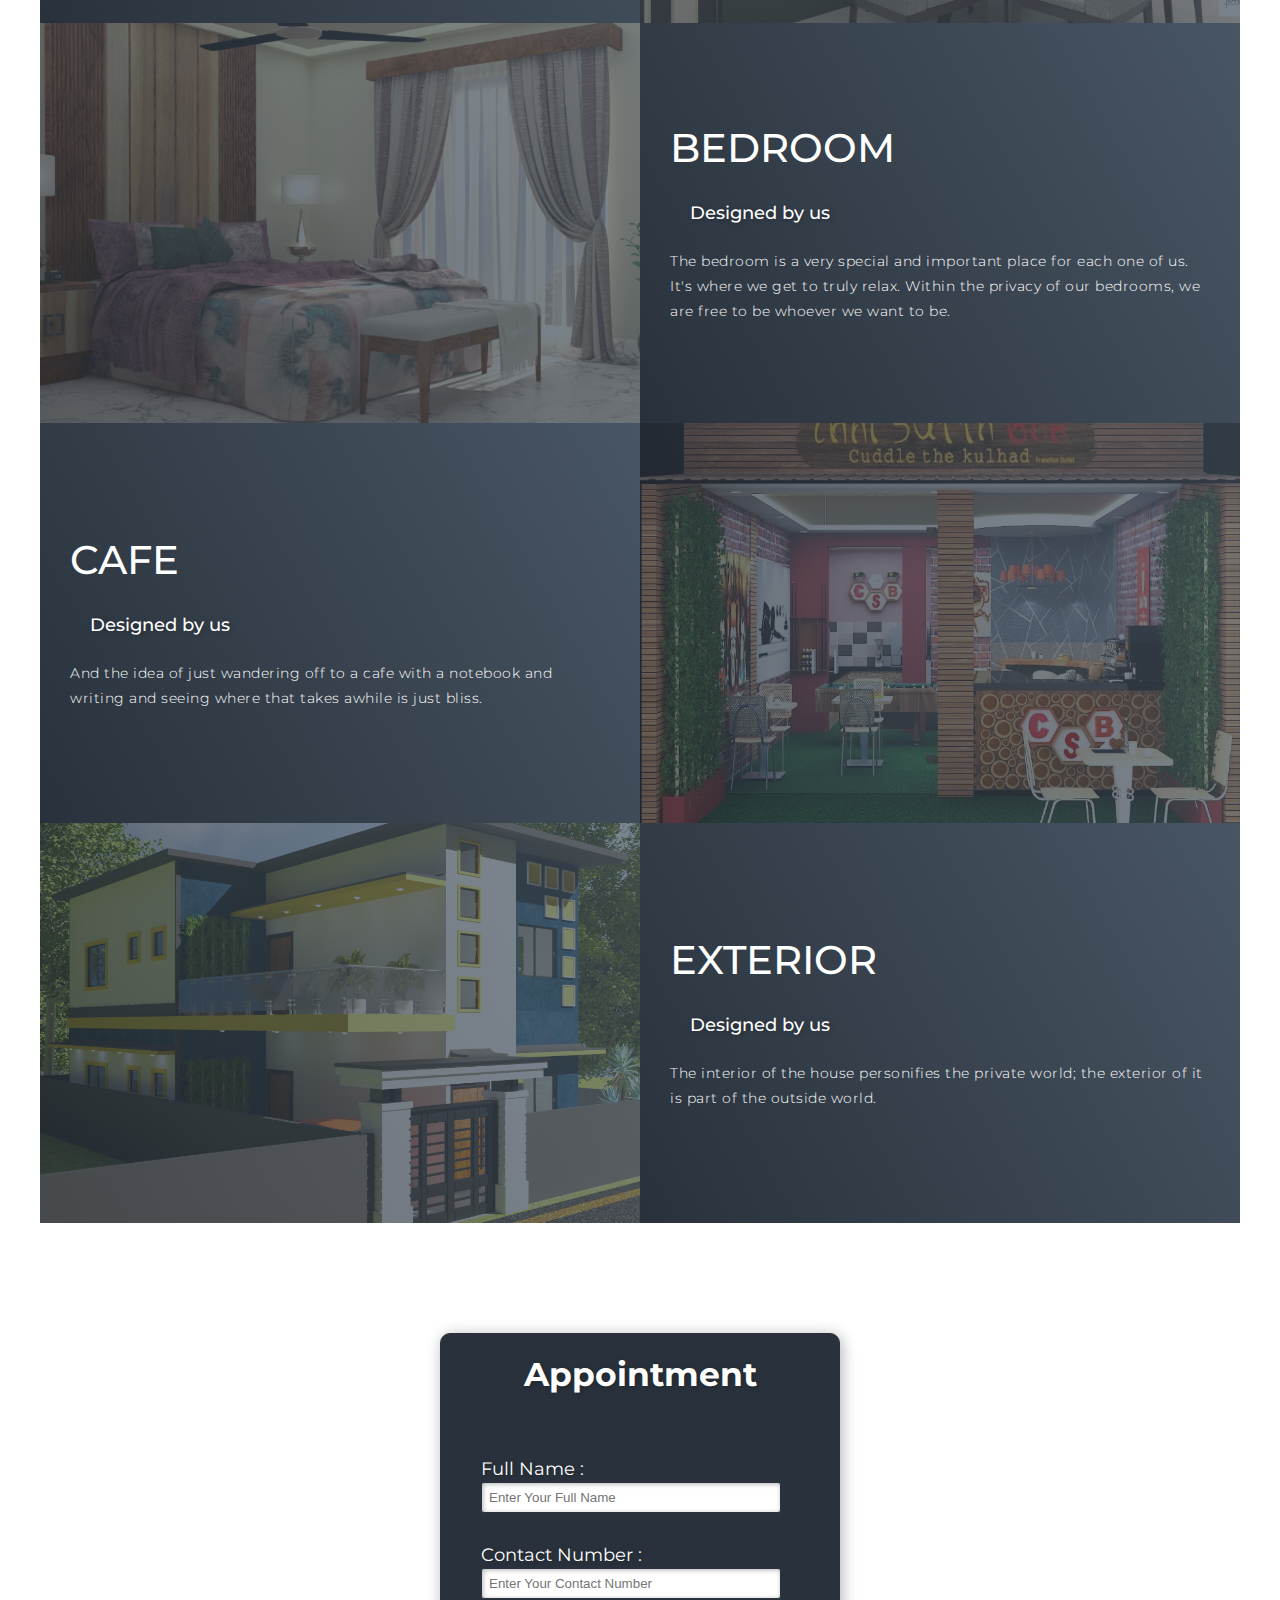
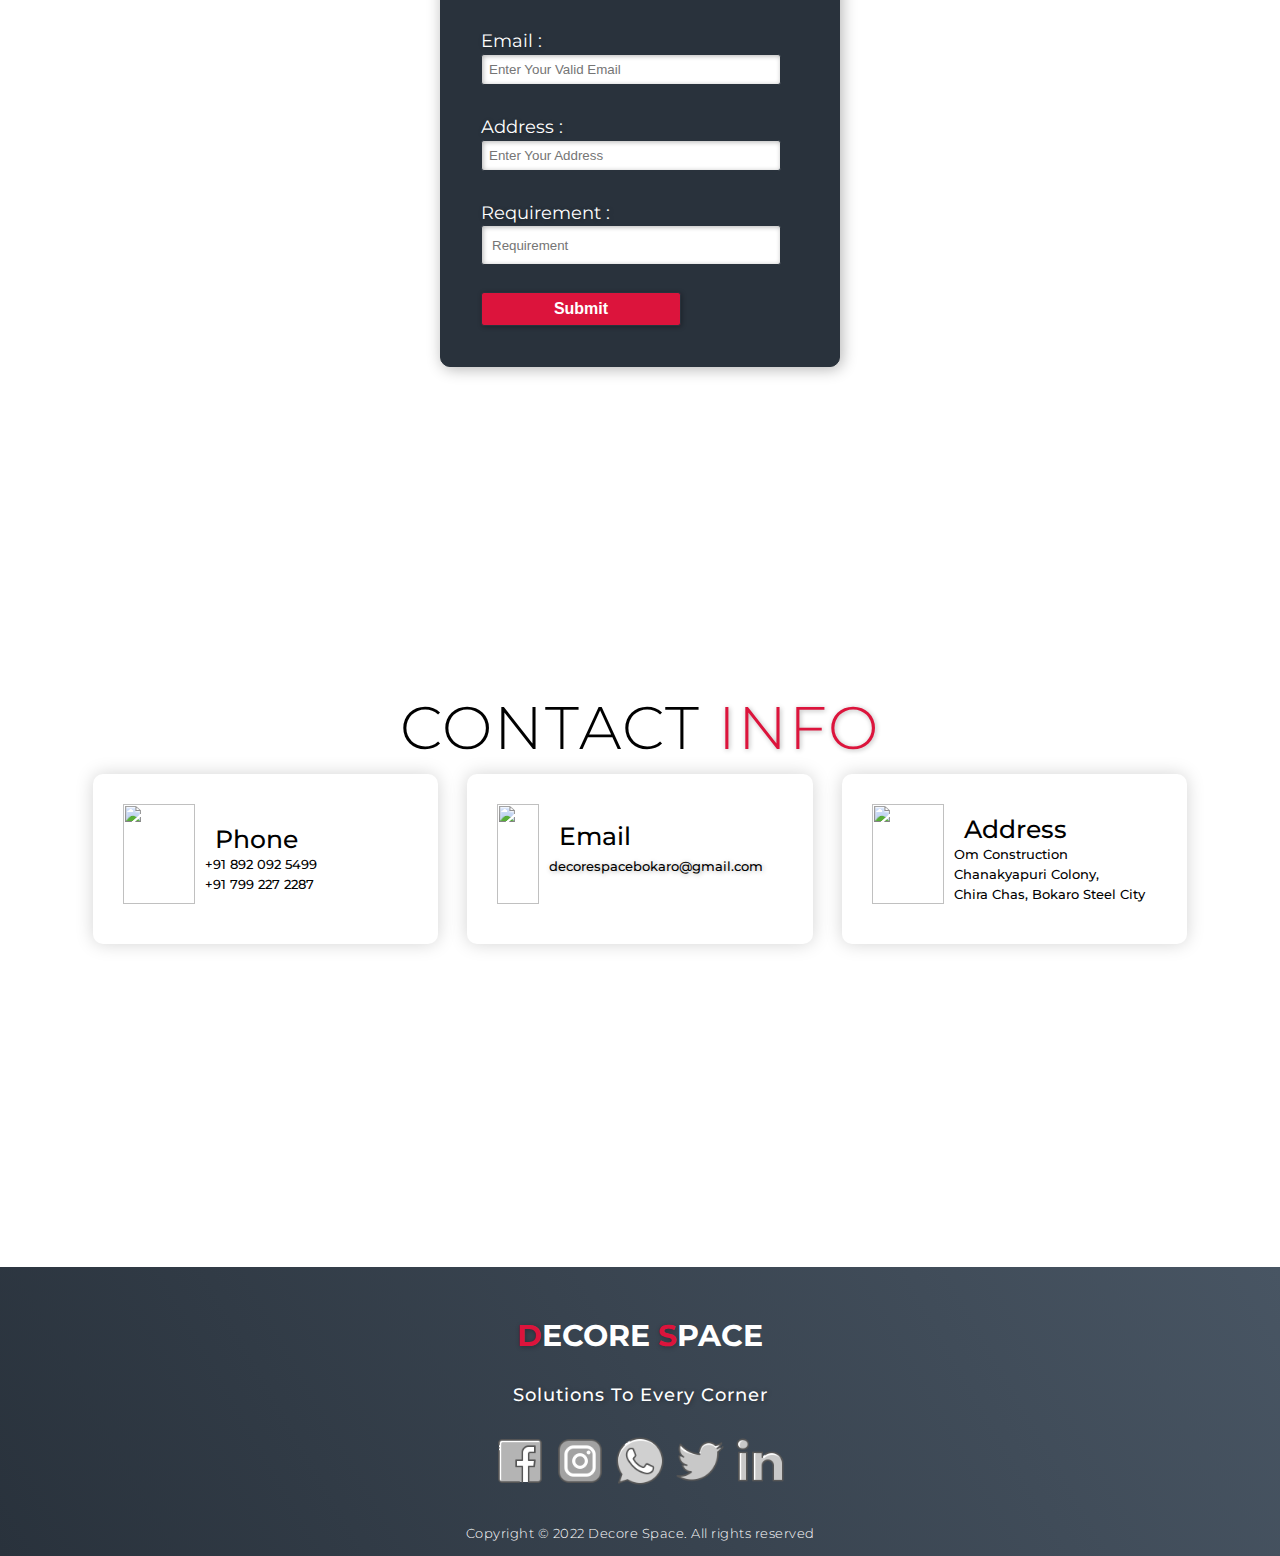
==== commit f24083b4: "ok" ====
--- a/index.html
+++ b/index.html
@@ -26,7 +26,7 @@
             <li><a href="#home" data-after="Home">Home</a></li>
             <li><a href="#services" data-after="Service">Services</a></li>
             <li><a href="#projects" data-after="Projects">Projects</a></li>
-            <li><a href="#appointment" data-after="About">Appointment</a></li>
+            <li><a href="#appointment" data-after="Appointment">Appointment</a></li>
             <li><a href="#contact" data-after="Contact">Contact</a></li>
           </ul>
         </div>
@@ -174,7 +174,7 @@
             <br>
             <input type="text" name="fname" id="name" placeholder="Enter Your Full Name" required>
             <br><br>
-            <label>your Contact Number : </label>
+            <label>Contact Number : </label>
             <br>
             <input type="number" name="fname" id="name" placeholder="Enter Your Contact Number" required>
             <br><br>
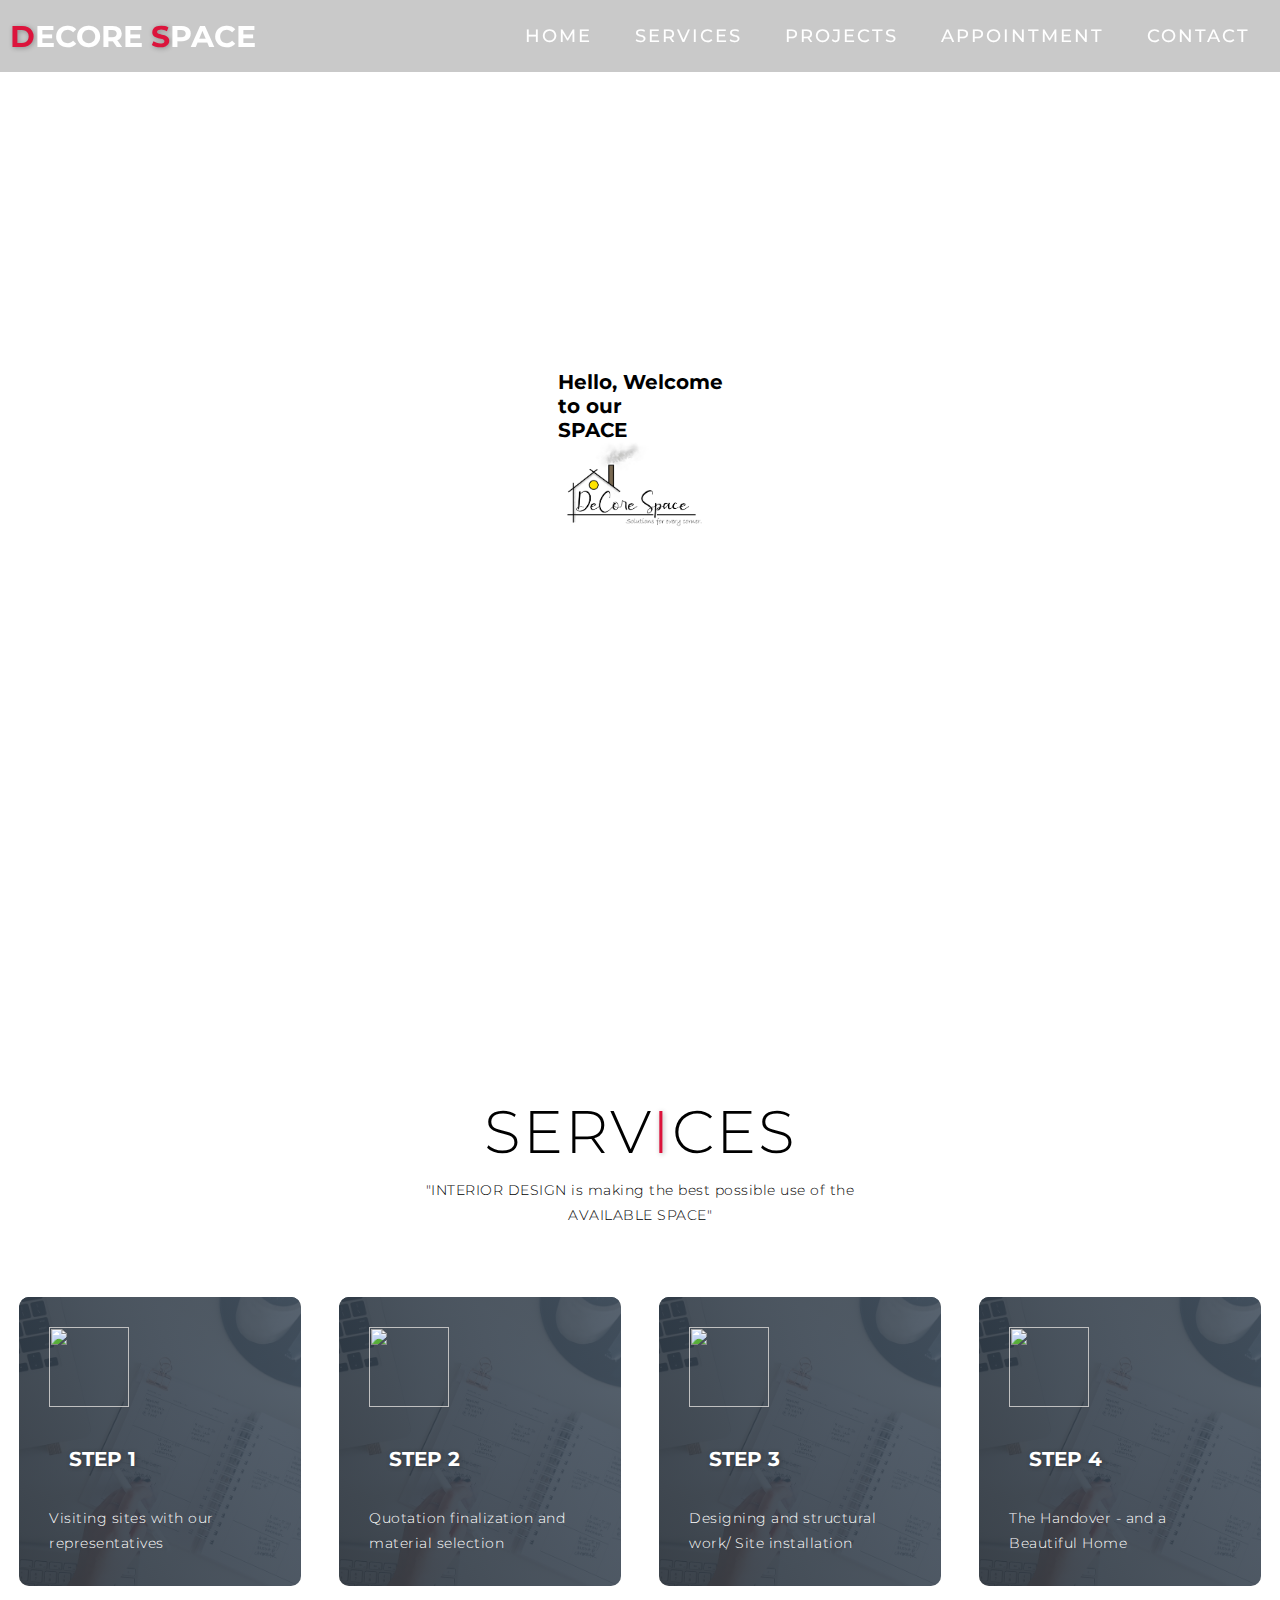
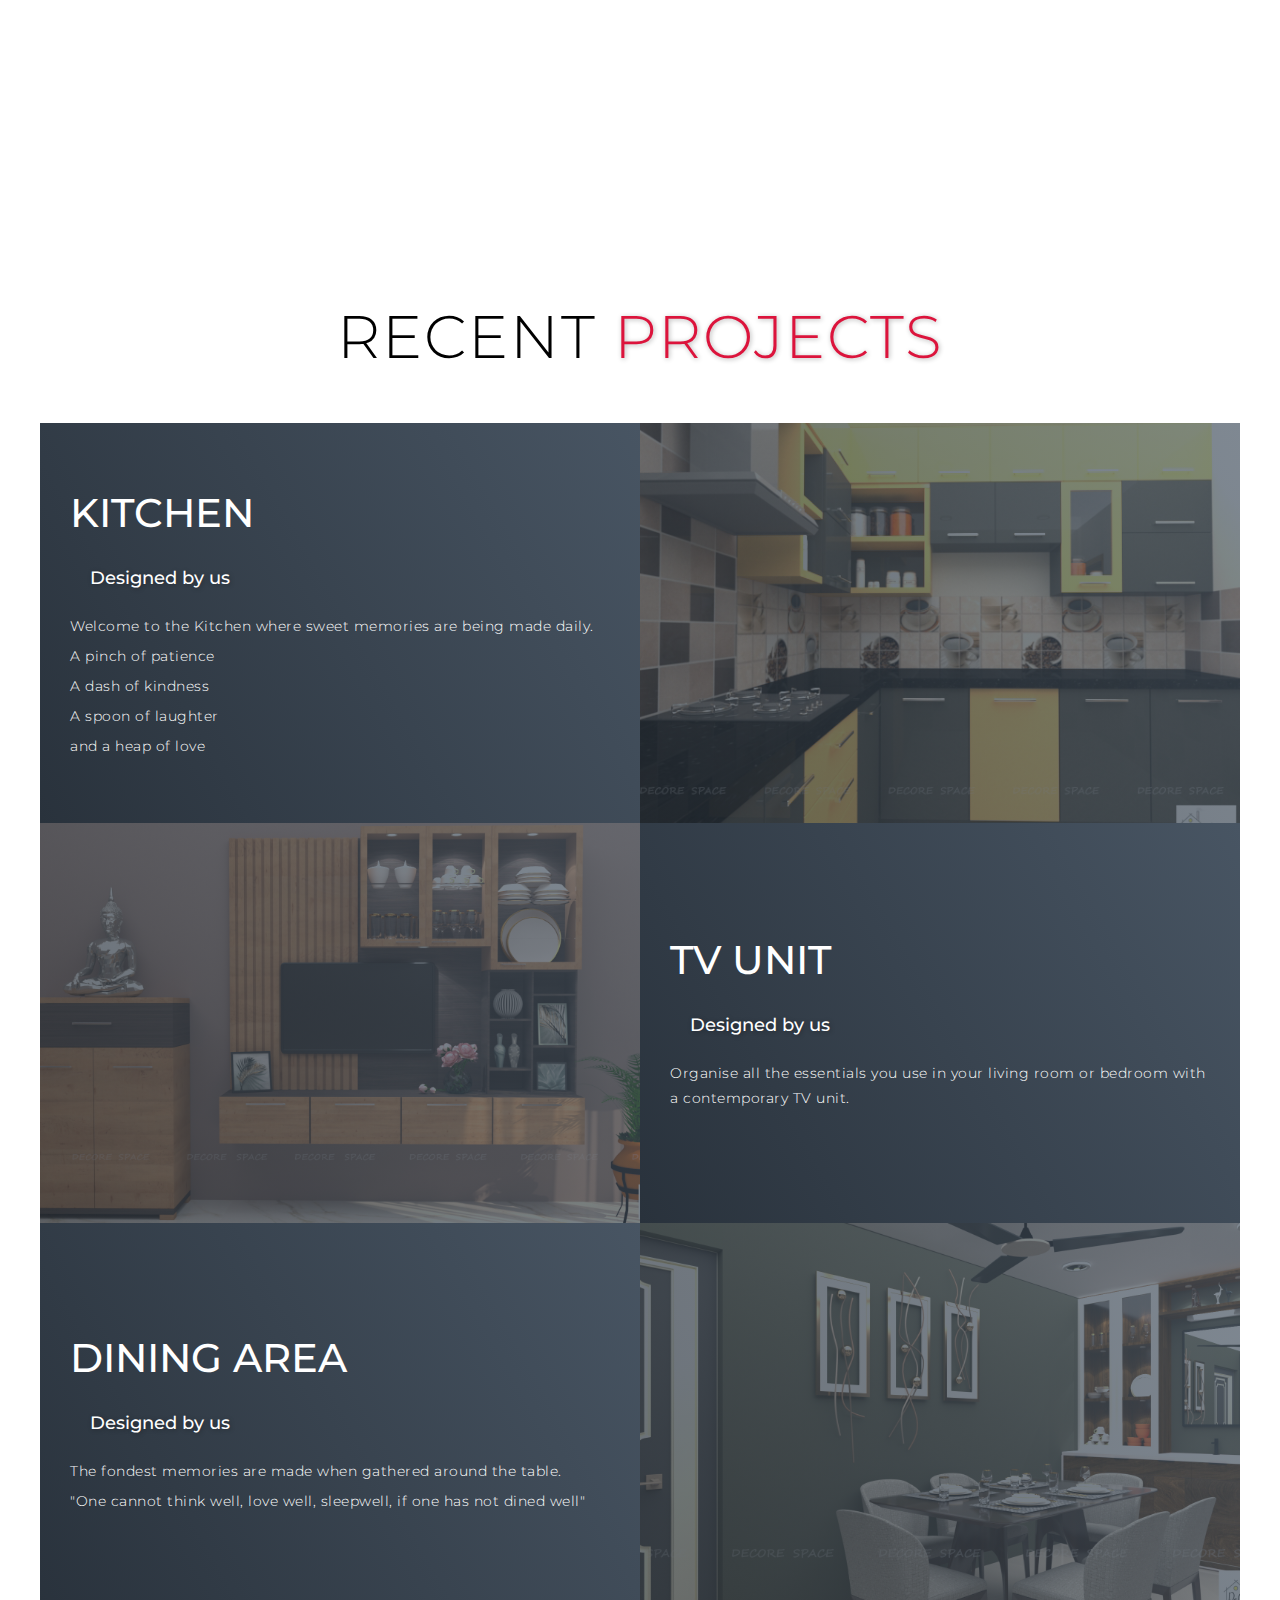
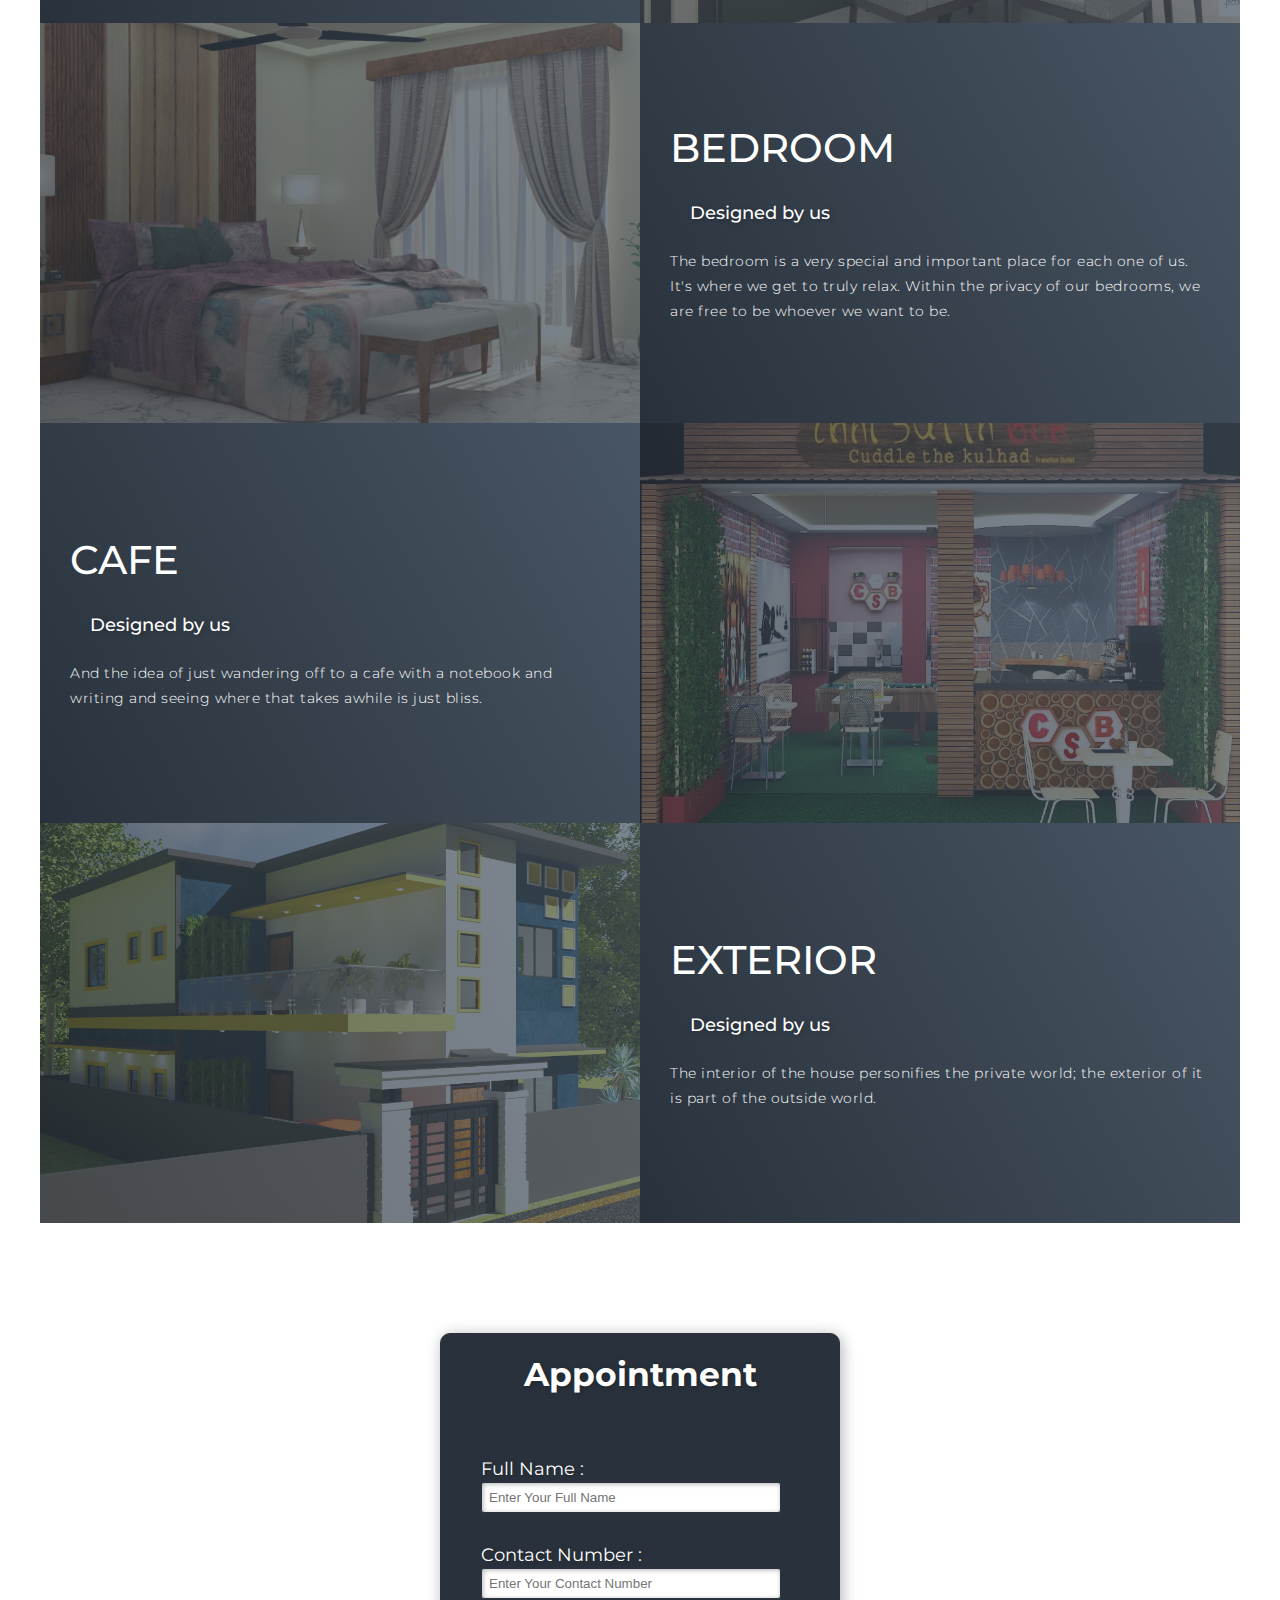
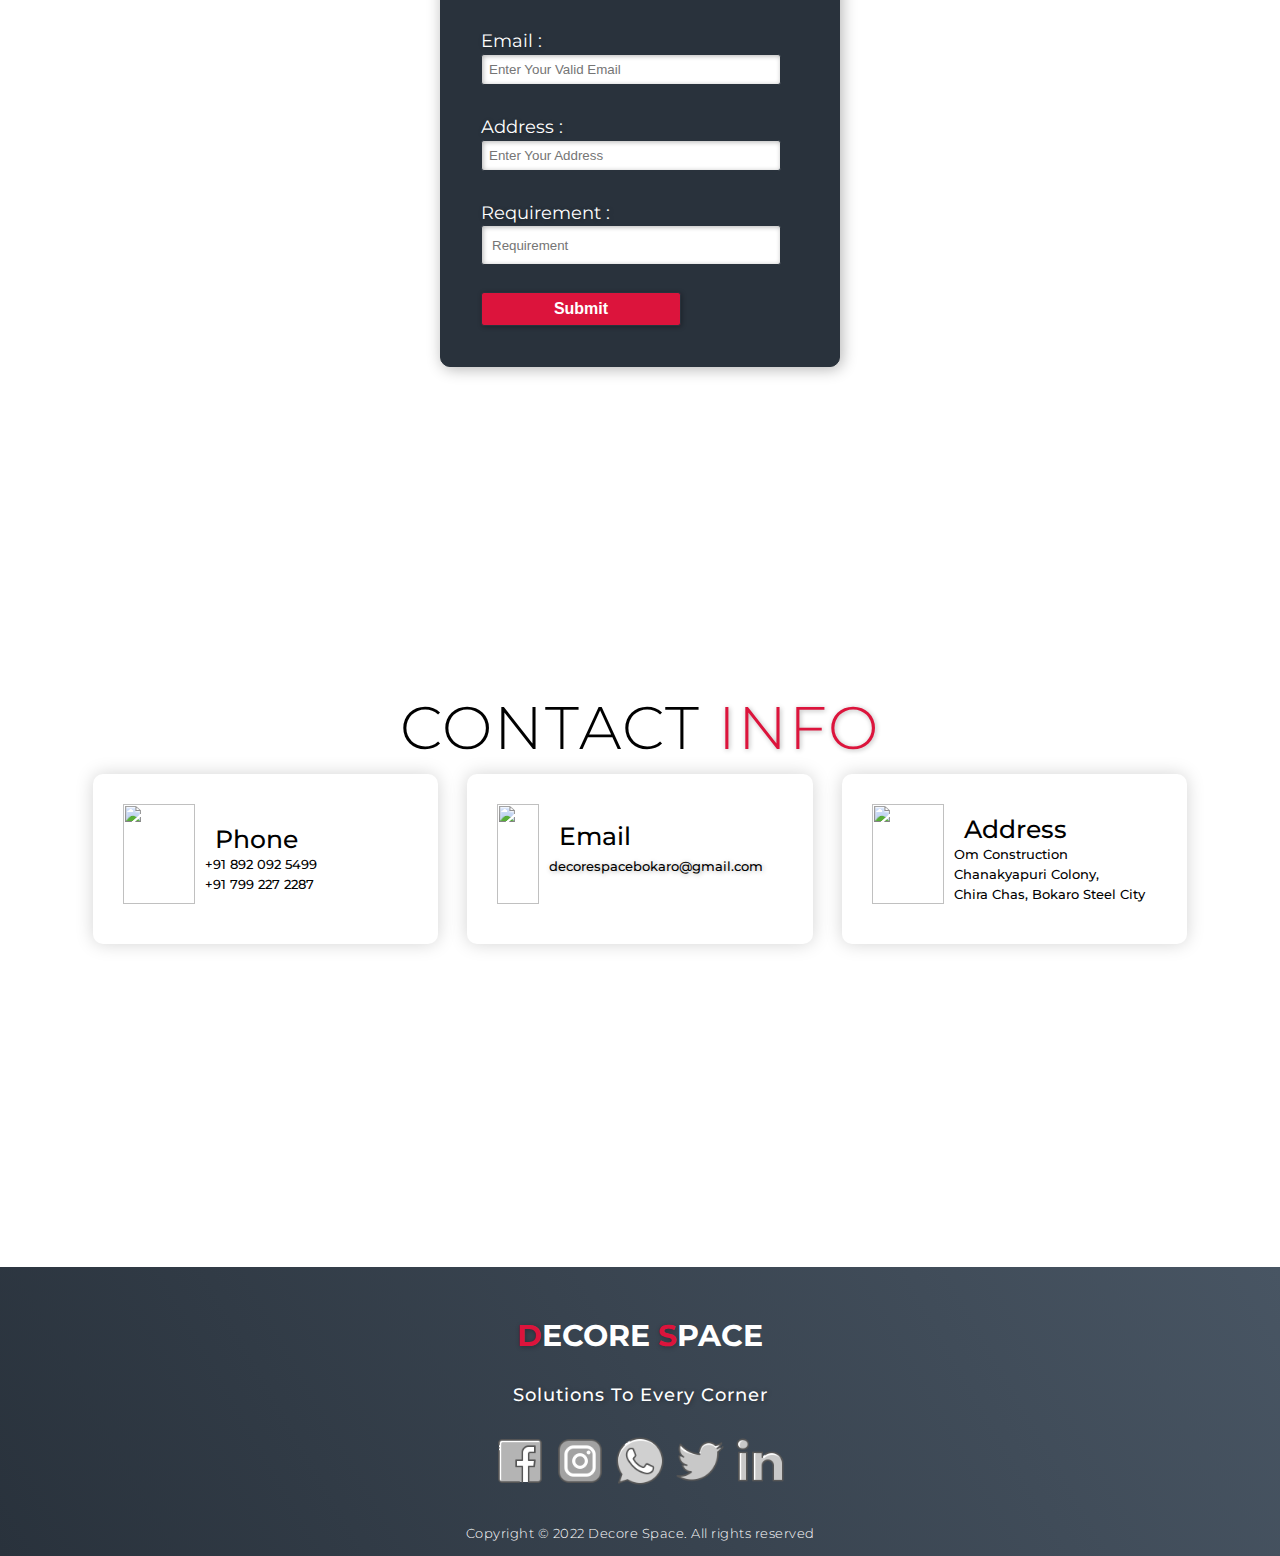
==== commit 420388c9: "ok" ====
--- a/index.html
+++ b/index.html
@@ -37,7 +37,7 @@
 
 
   <!-- Hero Section  -->
-  <section id="hero">
+  <section id="home">
     <div class="hero container">
       <div>
         <h1>Hello, Welcome <span></span></h1>
@@ -163,7 +163,7 @@
   <!-- End Projects Section -->
 
   <!-- About Section -->
-  <section id="about">
+  <section id="appointment">
     <title>Registration Form</title>
     <div class="page-blocks">
       <div class="main">
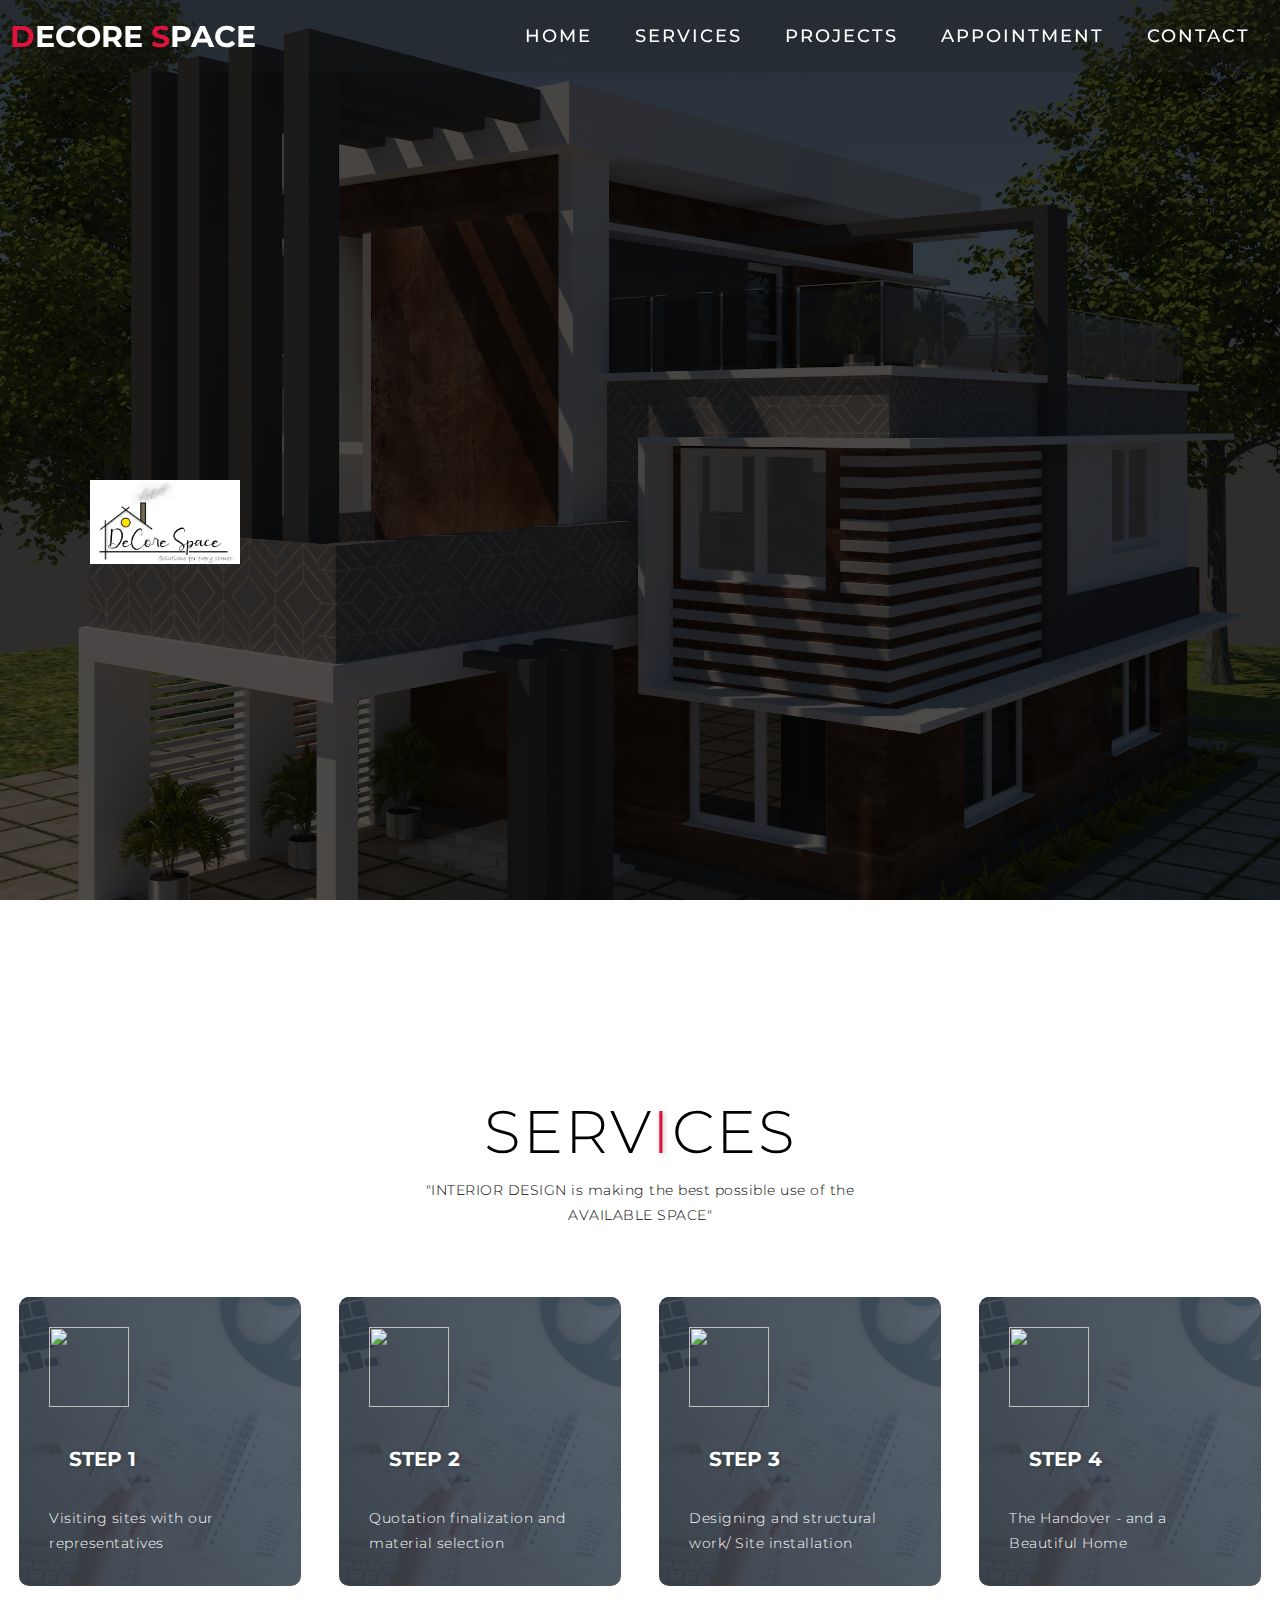
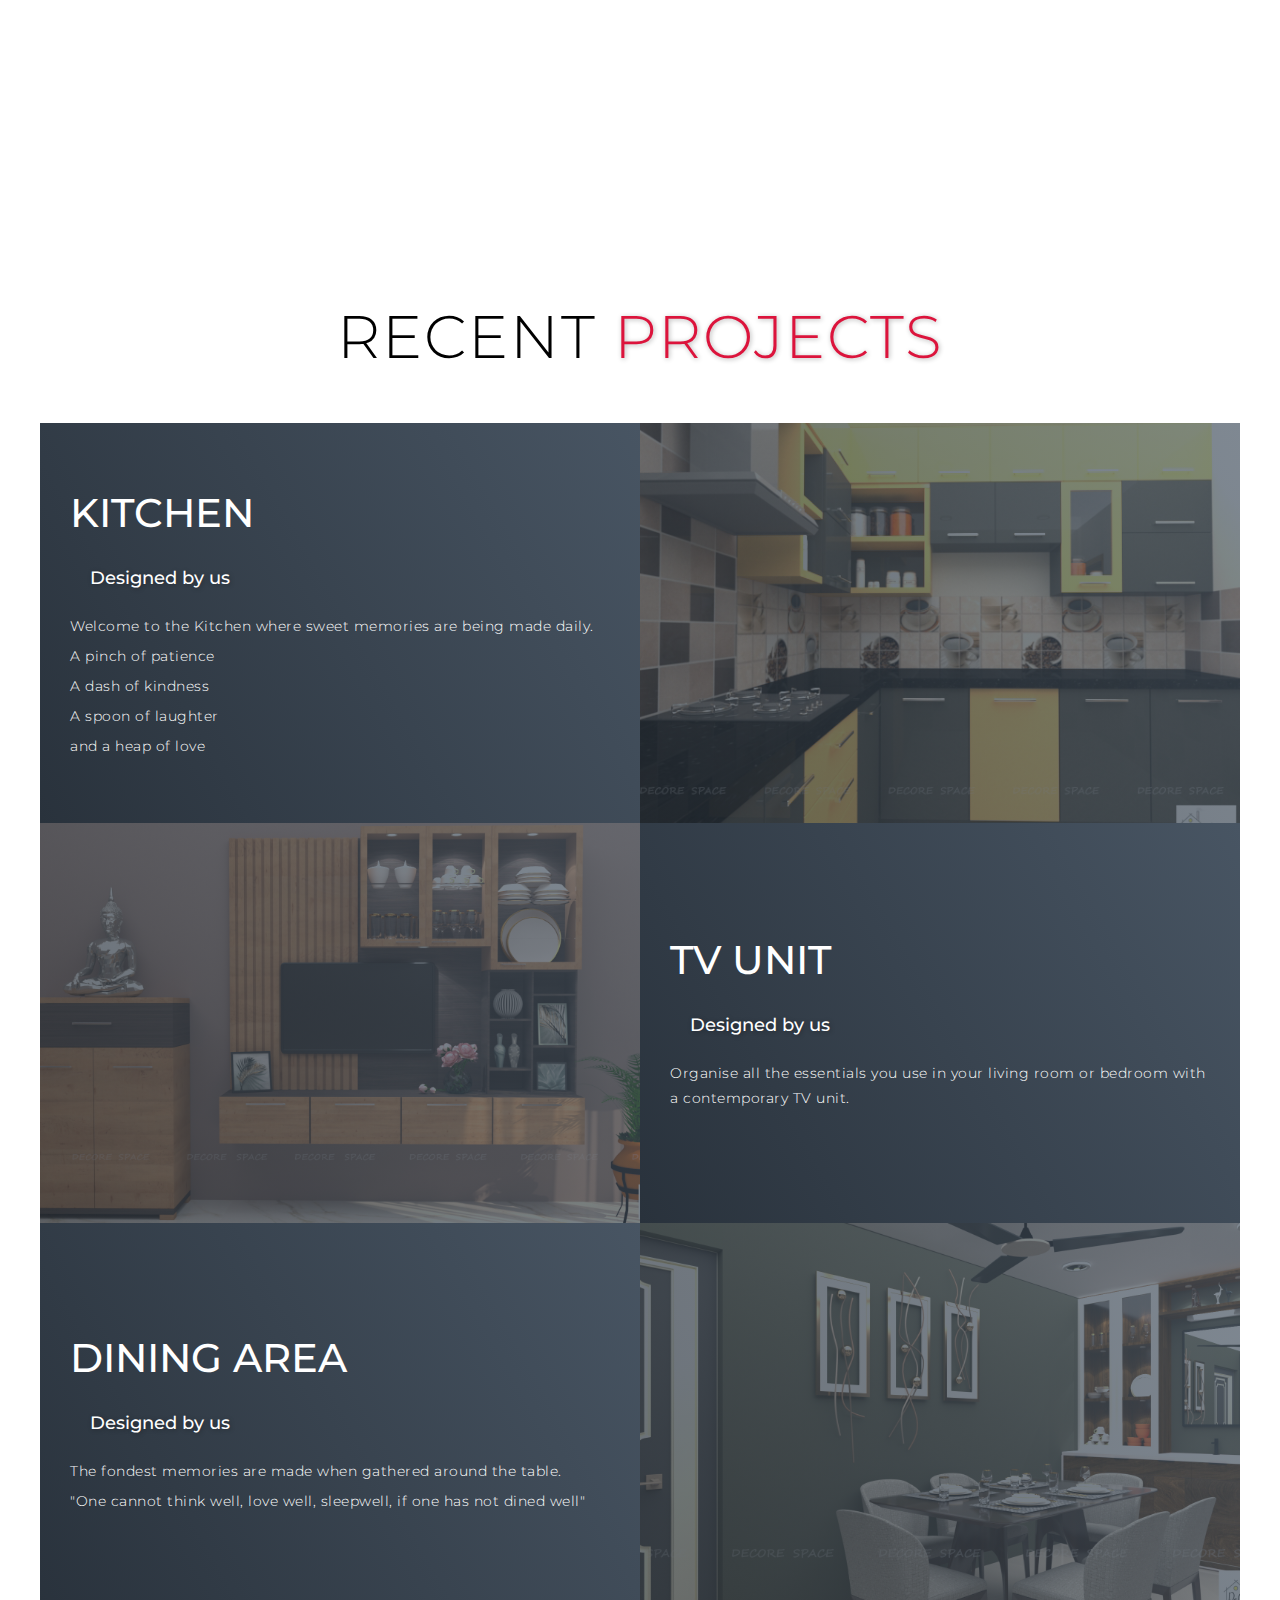
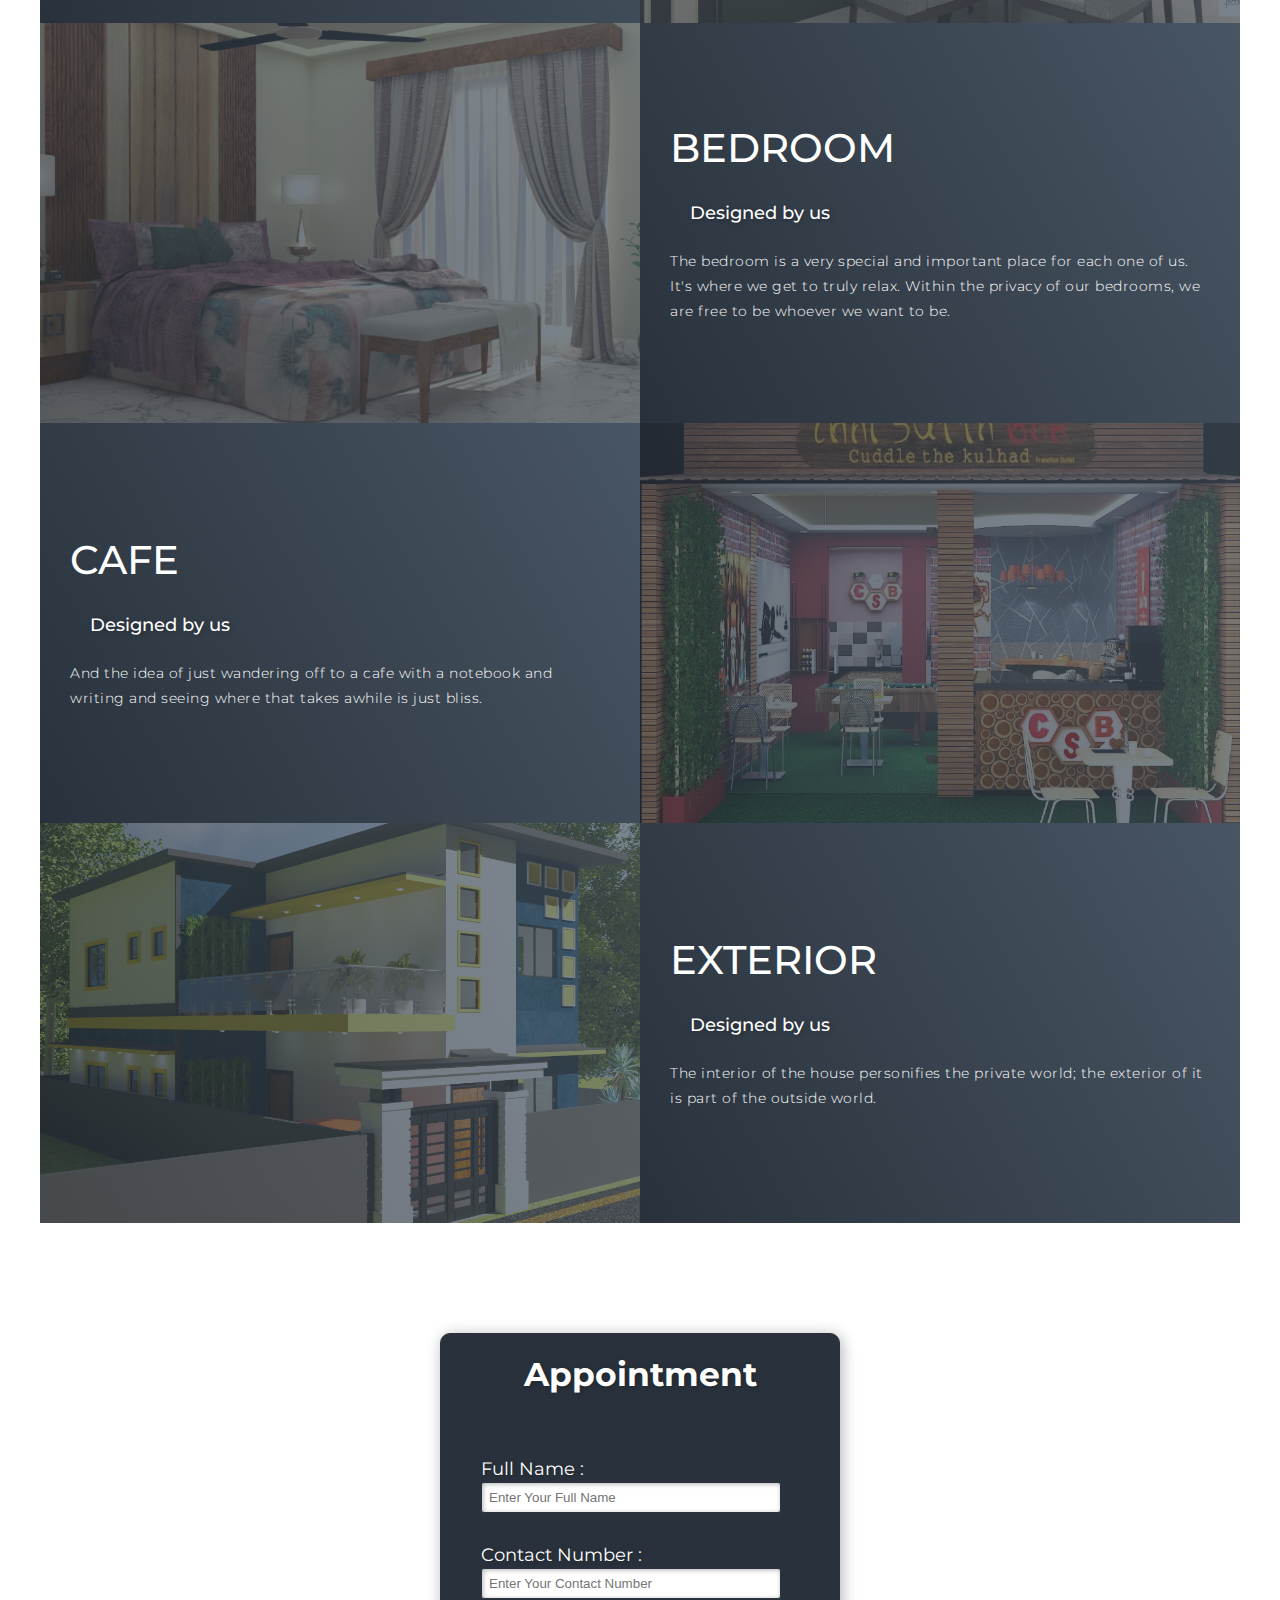
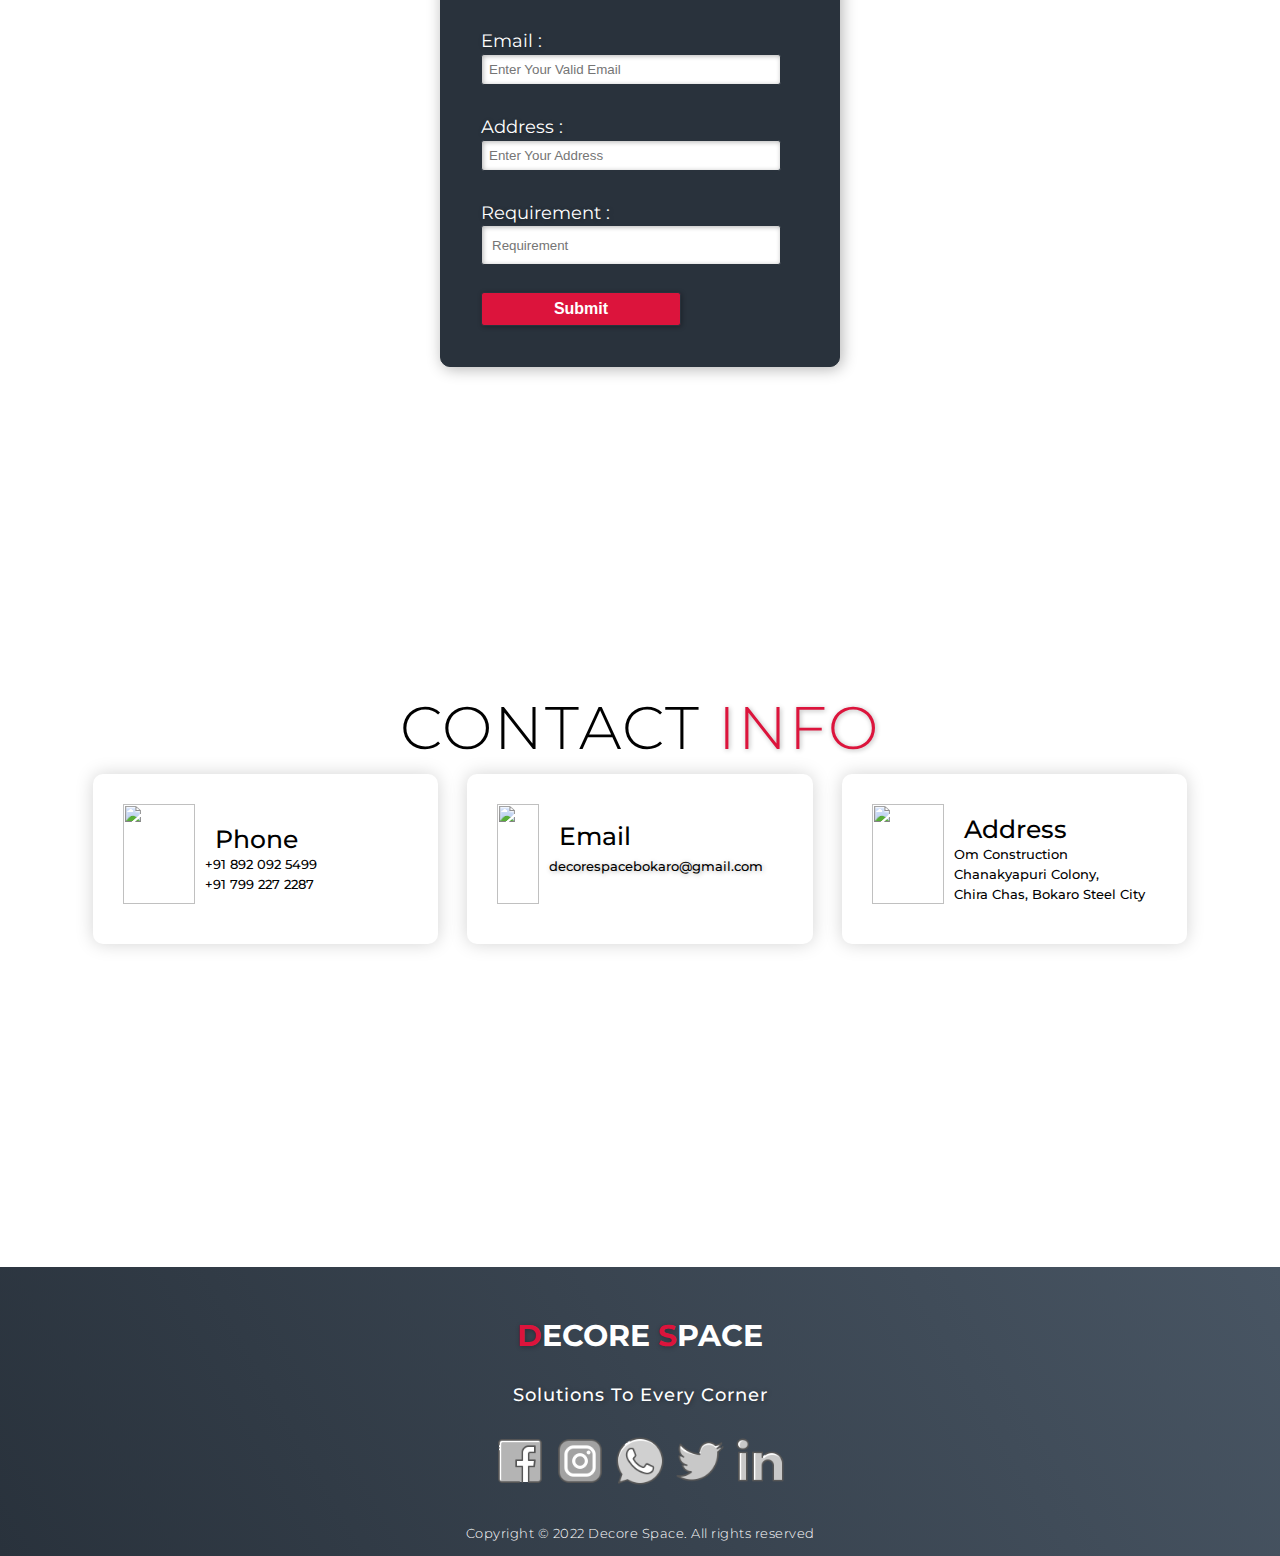
==== commit 476c9859: "ok" ====
--- a/index.html
+++ b/index.html
@@ -36,9 +36,9 @@
   <!-- End Header -->
 
 
-  <!-- Hero Section  -->
+  <!-- Home Section  -->
   <section id="home">
-    <div class="hero container">
+    <div class="home container">
       <div>
         <h1>Hello, Welcome <span></span></h1>
         <h1>to our <span></span></h1>
@@ -49,7 +49,7 @@
       </div>
     </div>
   </section>
-  <!-- End Hero Section  -->
+  <!-- End home Section  -->
 
   <!-- Service Section -->
   <section id="services">
--- a/style.css
+++ b/style.css
@@ -198,15 +198,15 @@
 }
 /* End Header section */
 
-/* Hero Section */
-#hero {
+/* Home Section */
+#home {
 	background-image: url(./img/hero-bg.jpg);
 	background-size: cover;
 	background-position: top center;
 	position: relative;
 	z-index: 1;
 }
-#hero::after {
+#home::after {
 	content: '';
 	position: absolute;
 	left: 0;
@@ -217,13 +217,13 @@
 	opacity: 0.7;
 	z-index: -1;
 }
-#hero .hero {
+#home .home {
 	max-width: 1200px;
 	margin: 0 auto;
 	padding: 0 50px;
 	justify-content: flex-start;
 }
-#hero h1 {
+#home h1 {
 	display: block;
 	width: fit-content;
 	font-size: 4rem;
@@ -232,17 +232,17 @@
 	animation: text_reveal 0.5s ease forwards;
 	animation-delay: 1s;
 }
-#hero h1:nth-child(1) {
+#home h1:nth-child(1) {
 	animation-delay: 1s;
 }
-#hero h1:nth-child(2) {
+#home h1:nth-child(2) {
 	animation-delay: 2s;
 }
-#hero h1:nth-child(3) {
+#home h1:nth-child(3) {
 	animation: text_reveal_name 0.5s ease forwards;
 	animation-delay: 3s;
 }
-#hero h1 span {
+#home h1 span {
 	position: absolute;
 	top: 0;
 	left: 0;
@@ -252,20 +252,20 @@
 	animation: text_reveal_box 1s ease;
 	animation-delay: 0.5s;
 }
-#hero h1:nth-child(1) span {
+#home h1:nth-child(1) span {
 	animation-delay: 0.5s;
 }
-#hero h1:nth-child(2) span {
+#home h1:nth-child(2) span {
 	animation-delay: 1.5s;
 }
-#hero h1:nth-child(3) span {
+#home h1:nth-child(3) span {
 	animation-delay: 2.5s;
 }
 .logo{
 	max-width: 150px;
 }
 
-/* End Hero Section */
+/* End Home Section */
 
 /* Services Section */
 #services .services {
